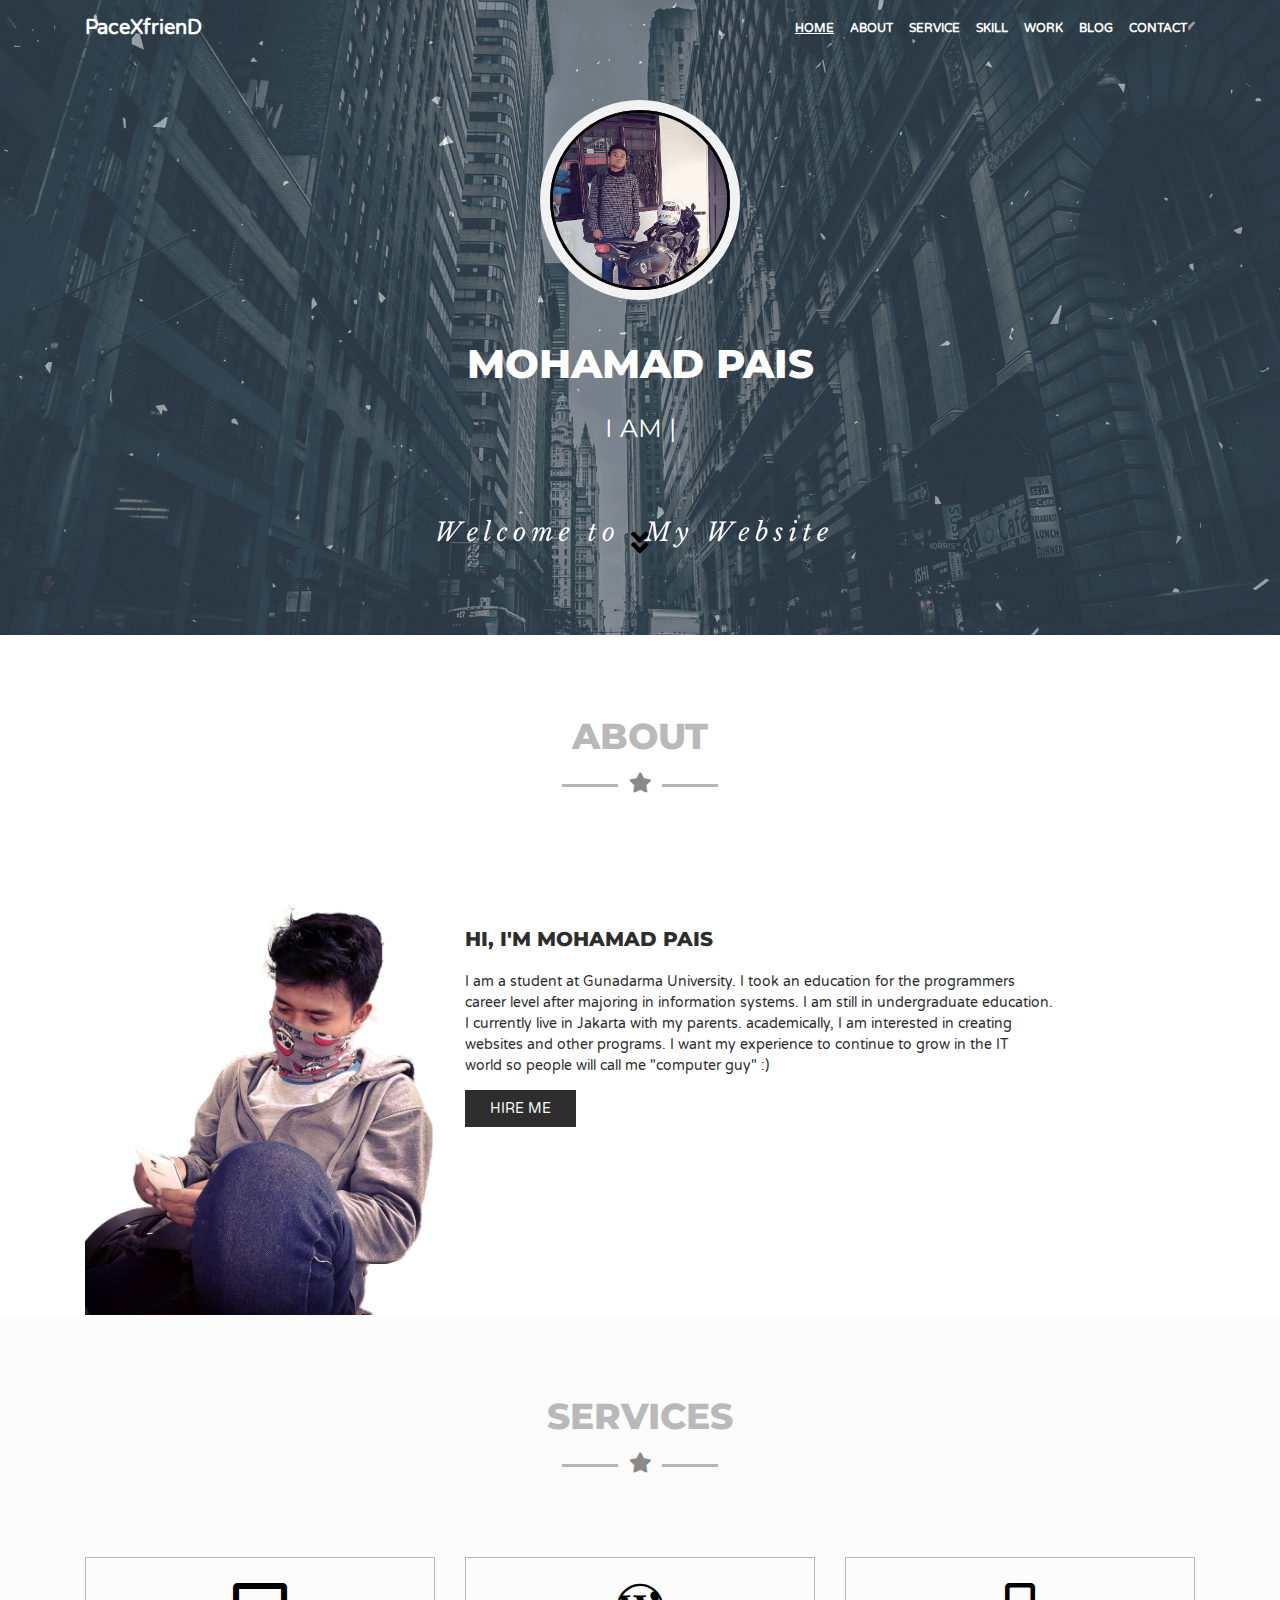
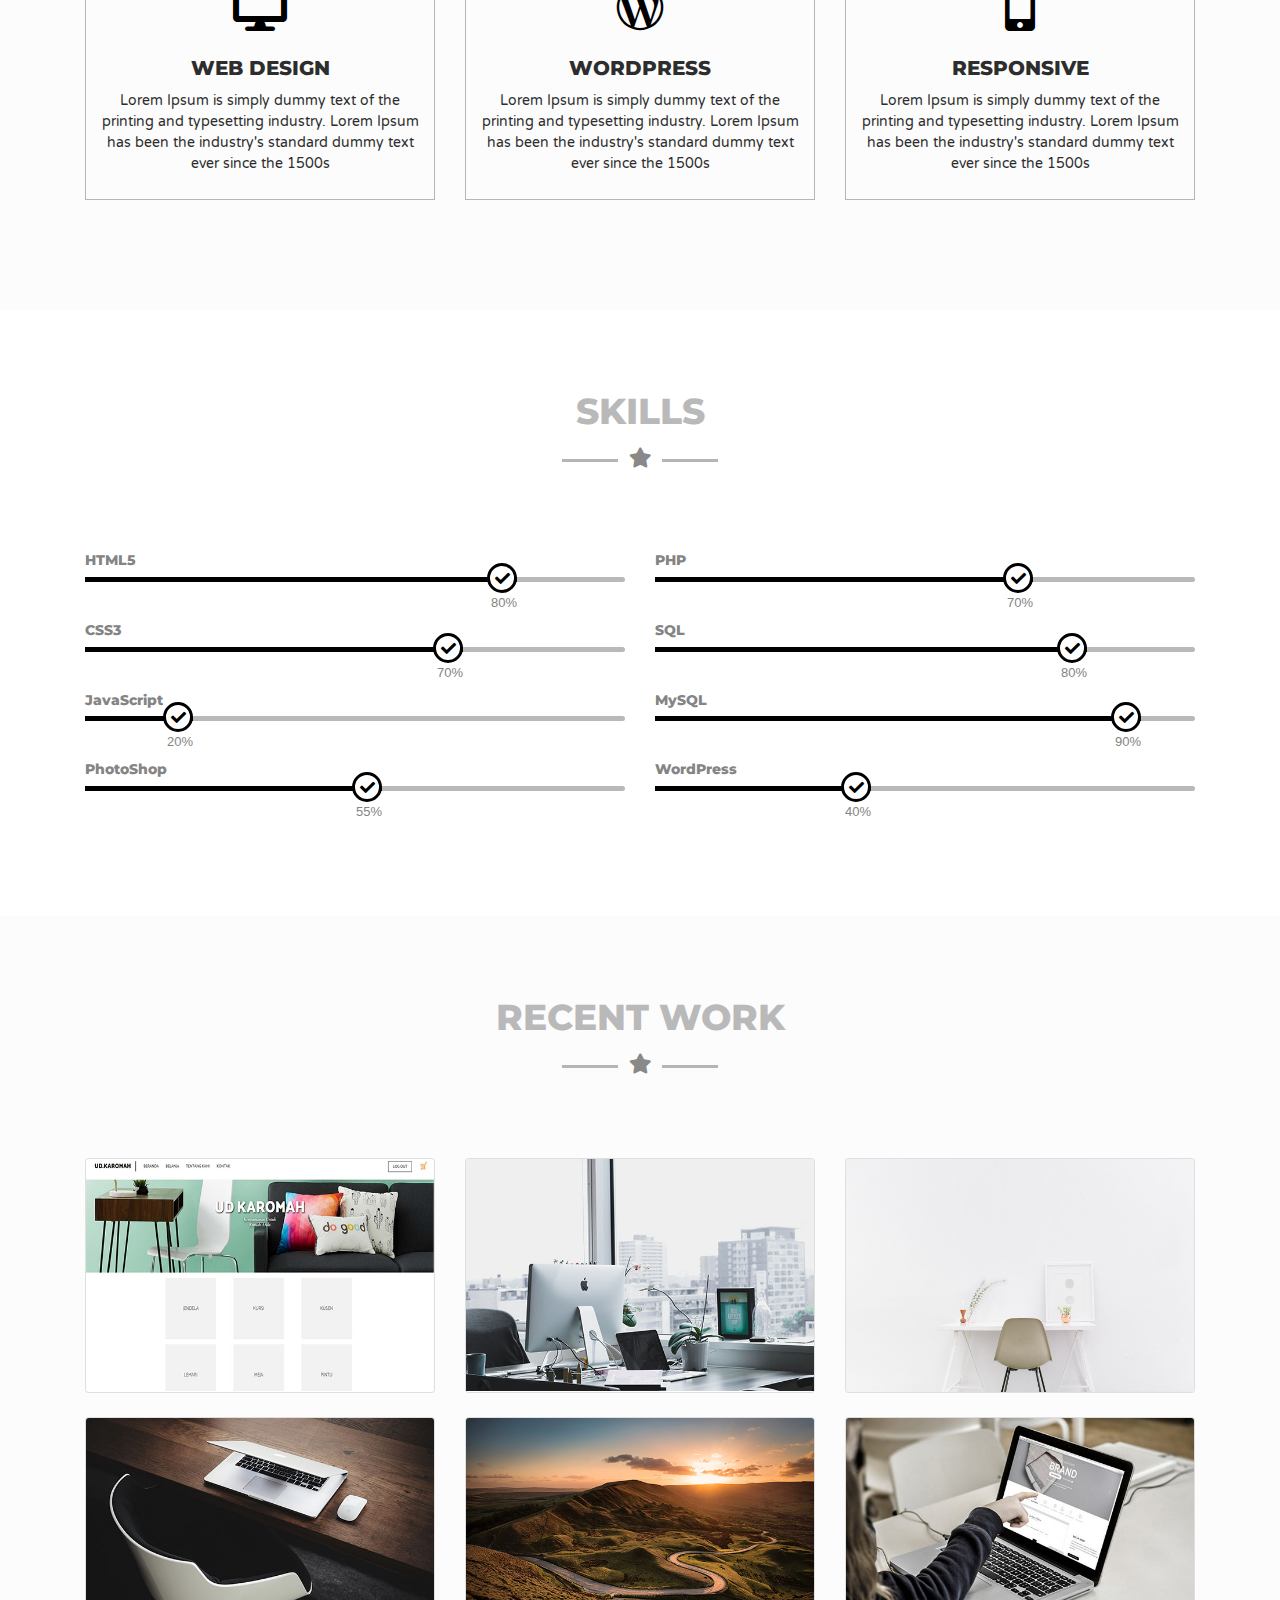
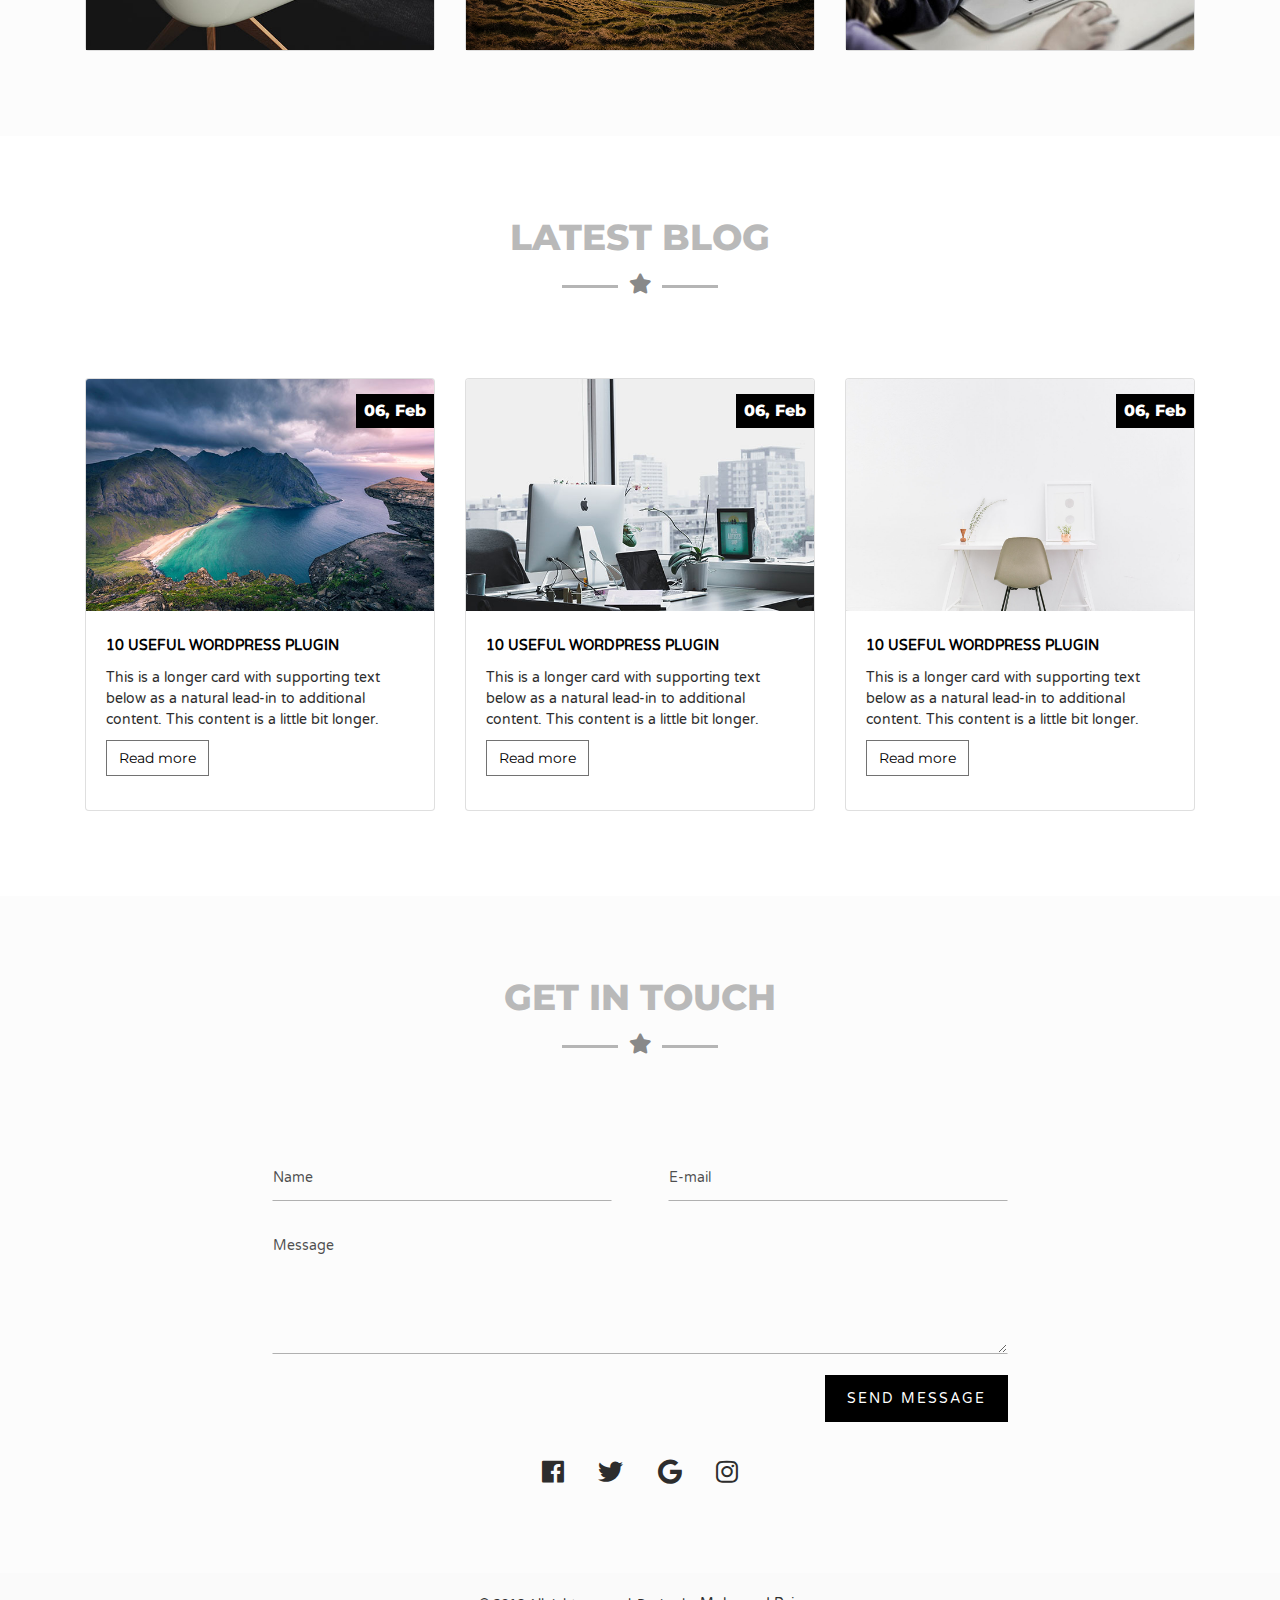
==== index.html @ 024e8fb1 "First Commit" ====
<!DOCTYPE html>
<html lang="en">
  <head>
    <meta charset="utf-8">
    <meta name="viewport" content="width=device-width, initial-scale=1, shrink-to-fit=no">
    <meta name="description" content="">
    <meta name="author" content="">
    <link rel="icon" href="favicon.ico">

    <title>MyWebsite</title>
	
	<!-- Google Fonts -->
	<link href="https://fonts.googleapis.com/css?family=Montserrat:400,800" rel="stylesheet">
	<link href="https://fonts.googleapis.com/css?family=Varela+Round" rel="stylesheet"> 
	
    <!-- Bootstrap core CSS -->
    <link href="css/bootstrap.min.css" rel="stylesheet">
	<!-- Font-awesome style -->
	<link href="css/fontawesome-all.min.css" rel="stylesheet">
	<!-- Responsive css -->
    <link href="css/responsive.css" rel="stylesheet">
	<!-- Own style -->
	<link href="css/style.css" rel="stylesheet">
	<!-- Navigation fixed -->
	<link href="css/headhesive.css" rel="stylesheet">
	
	<!-- Typed js -->
	<script src="js/typed.min.js"></script>
	<!-- Smooth scroll -->
	<script src="js/smooth-scroll.min.js"></script>
	
  </head>
  <body data-spy="scroll" data-target="#navbarToggler" data-offset="0" id="top">

	<nav class="navbar banner navbar-expand-lg navbar-light">
		<div class="container">
		
		  <a class="navbar-brand" href="#top" style="color: #fff;">PaceXfrienD <!-- <img src="logo.png" alt="Logo" class="img-responsive" /> --> </a>
		  
		  <button class="navbar-toggler" type="button" data-toggle="collapse" data-target="#navbarToggler" aria-controls="navbarToggler" aria-expanded="false" aria-label="Toggle navigation">
			<span class="fas fa-align-justify fa-1x"></span>
		  </button>

		  <div class="justify-content-end collapse navbar-collapse" id="navbarToggler">
			<ul class="navbar-nav">
			  <li class="nav-item">
				<a class="nav-link" href="#top" style="color: #fff;">Home <span class="sr-only">(current)</span></a>
			  </li>
			  <li class="nav-item">
				<a class="nav-link" href="#about" style="color: #fff;">About</a>
			  </li>
			  <li class="nav-item">
				<a class="nav-link" href="#service" style="color: #fff;">Service</a>
			  </li>
			  <li class="nav-item">
				<a class="nav-link" href="#skill" style="color: #fff;">Skill</a>
			  </li>
			  <li class="nav-item">
				<a class="nav-link" href="#portfolio" style="color: #fff;">Work</a>
			  </li>
			  <li class="nav-item">
				<a class="nav-link" href="#blog" style="color: #fff;">blog</a>
			  </li>
			  <li class="nav-item">
				<a class="nav-link" href="#contact" style="color: #fff;">Contact</a>
			  </li>
			  
			  <!-- 
			  <li class="nav-item dropdown">
				<a class="nav-link dropdown-toggle" href="#" id="navbarDropdown" role="button" data-toggle="dropdown" aria-haspopup="true" aria-expanded="false">
				  dropdown
				</a>
				<div class="dropdown-menu" aria-labelledby="navbarDropdown">
				  <a class="dropdown-item" href="#">Item one</a>
				  <a class="dropdown-item" href="#">Item two</a>
				  <a class="dropdown-item" href="#">Item three</a>
				</div>
			  </li> -->
			  
			</ul>
		  </div>
		</div>
	</nav>
  
	<!-- header -->
	<section class="header">
		<div class="overlay">
			<div class="profile-section">
				<div class="profile">
					<img src="images/gw.jpg" alt="Profile" class="rounded-circle" />
				</div>
				<h1>Mohamad Pais</h1>
				<div class="expert">
					<h2><span id="typed3"><!-- typed content in js file --></span></h2>
			    </div>
				<div class="home-arrow-down text-center">
					<a href="#about"><i class="fas fa-angle-double-down fa-2x"></i></a>
				</div>
			</div>
		</div>
	</section>
	<!-- End header -->
	
	<a id="showHere"></a>
	
	<!-- About -->
	<section id="about">
		<div class="container">
			<div class="section-header">
				<h2 class="text-center">About</h2>
				<span><i class="mid-ico fas fa-star"></i></span>
			</div>
			<div class="row">
				<div class="col-md-4">
					<img src="images/man1.png" class="img-responsive" alt="" />
				</div>
				<div class="col-md-8">
					<div class="about-content">
						<h5>Hi, I'm Mohamad Pais</h5>
						<p>I am a student at Gunadarma University. I took an education for the programmers<br>career level after majoring in information systems. I am still in undergraduate education.<br>I currently live in Jakarta with my parents.
						academically, I am interested in creating <br>websites and other programs. I want my experience to continue to grow in the IT <br>world so people will call me "computer guy" :)</p>
						<a class="about-btn" href="#contact">Hire me</a>
					</div>
				</div>
			</div>
		</div>
	</section>
	<!-- End About -->
	
	<!-- Service -->
	<section id="service" class="bg-clr">
		<div class="container">
			<div class="section-header">
				<h2 class="text-center">Services</h2>
				<span><i class="mid-ico fas fa-star"></i></span>
			</div>
			<div class="row">
			
				<div class="col-sm-6 col-md-4">
					<div class="service-box">
						<div class="text-center">
							<i class="fas fa-desktop fa-3x"></i>
							<h5>Web design</h5>
							<p>Lorem Ipsum is simply dummy text of the printing and typesetting industry. Lorem Ipsum has been the industry's standard dummy text ever since the 1500s</p>
						</div>
					</div>
				</div>
				
				<div class="col-sm-6 col-md-4">
					<div class="service-box">
						<div class="text-center">
							<i class="fab fa-wordpress-simple fa-3x"></i>
							<h5>Wordpress</h5>
							<p>Lorem Ipsum is simply dummy text of the printing and typesetting industry. Lorem Ipsum has been the industry's standard dummy text ever since the 1500s</p>
						</div>
					</div>
				</div>
				
				<div class="col-sm-6 col-md-4">
					<div class="service-box">
						<div class="text-center">
							<i class="fas fa-mobile-alt fa-3x"></i>
							<h5>Responsive</h5>
							<p>Lorem Ipsum is simply dummy text of the printing and typesetting industry. Lorem Ipsum has been the industry's standard dummy text ever since the 1500s</p>
						</div>
					</div>
				</div>
				<!-- 
				<div class="col-sm-6 col-md-4">
					<div class="service-box">
						<div class="text-center">
							<i class="fas fa-code fa-3x"></i>
							<h5>Clean code</h5>
							<p>Lorem Ipsum is simply dummy text of the printing and typesetting industry. Lorem Ipsum has been the industry's standard dummy text ever since the 1500s</p>
						</div>
					</div>
				</div>
				
				<div class="col-sm-6 col-md-4">
					<div class="service-box">
						<div class="text-center">
							<i class="far fa-file-code fa-3x"></i>
							<h5>Psd to Html5</h5>
							<p>Lorem Ipsum is simply dummy text of the printing and typesetting industry. Lorem Ipsum has been the industry's standard dummy text ever since the 1500s</p>
						</div>
					</div>
				</div>
				
				<div class="col-sm-6 col-md-4">
					<div class="service-box">
						<div class="text-center">
							<i class="fas fa-pencil-alt fa-3x"></i>
							<h5>Pixel perfect</h5>
							<p>Lorem Ipsum is simply dummy text of the printing and typesetting industry. Lorem Ipsum has been the industry's standard dummy text ever since the 1500s</p>
						</div>
					</div>
				</div>
				 -->
			</div>
		</div>
	</section>
	<!-- End Service -->
	
	<!-- Skill -->
	<section id="skill">
		<div class="container">
			<div class="section-header">
				<h2 class="text-center">Skills</h2>
				<span><i class="mid-ico fas fa-star"></i></span>
			</div>
			<div class="row">
			
				<div class="col-md-6">
					<h3 class="progressbar-title">HTML5</h3>
					<div class="progress">
						<div class="text-center progress-bar" style="width: 80%; background: #000000;">
							<span class="progress-icon fas fa-check" style="border-color:#000; color:#000000;"></span>
							<div class="progress-value">80%</div>
						</div>
					</div>
		 
					<h3 class="progressbar-title">CSS3</h3>
					<div class="progress">
						<div class="text-center progress-bar" style="width: 70%; background: #000000;">
							<span class="progress-icon fas fa-check" style="border-color:#000000; color:#000000;"></span>
							<div class="progress-value">70%</div>
						</div>
					</div>
					
					<h3 class="progressbar-title">JavaScript</h3>
					<div class="progress">
						<div class="text-center progress-bar" style="width: 20%; background: #000000;">
							<span class="progress-icon fas fa-check" style="border-color:#000000; color:#000000;"></span>
							<div class="progress-value">20%</div>
						</div>
					</div>
					
					<h3 class="progressbar-title">PhotoShop</h3>
					<div class="progress">
						<div class="text-center progress-bar" style="width: 55%; background: #000000;">
							<span class="progress-icon fas fa-check" style="border-color:#000000; color:#000000;"></span>
							<div class="progress-value">55%</div>
						</div>
					</div>
				</div>
				
				<div class="col-md-6">
					<h3 class="progressbar-title">PHP</h3>
					<div class="progress">
						<div class="text-center progress-bar" style="width: 70%; background: #000;">
							<span class="progress-icon fas fa-check" style="border-color:#000; color:#000;"></span>
							<div class="progress-value">70%</div>
						</div>
					</div>
		 
					<h3 class="progressbar-title">SQL</h3>
					<div class="progress">
						<div class="text-center progress-bar" style="width: 80%; background: #000;">
							<span class="progress-icon fas fa-check" style="border-color:#000; color:#000;"></span>
							<div class="progress-value">80%</div>
						</div>
					</div>
					
					<h3 class="progressbar-title">MySQL</h3>
					<div class="progress">
						<div class="text-center progress-bar" style="width: 90%; background: #000;">
							<span class="progress-icon fas fa-check" style="border-color:#000; color:#000;"></span>
							<div class="progress-value">90%</div>
						</div>
					</div>
					
					<h3 class="progressbar-title">WordPress</h3>
					<div class="progress">
						<div class="text-center progress-bar" style="width: 40%; background: #000;">
							<span class="progress-icon fas fa-check" style="border-color:#000; color:#000;"></span>
							<div class="progress-value">40%</div>
						</div>
					</div>
				</div>
				
			</div>
		</div>
	</section>
	<!-- End Skill -->
	
	<!-- Portfolio -->
	<section id="portfolio" class="bg-clr">
		<div class="container">
			<div class="section-header">
				<h2 class="text-center">Recent Work</h2>
				<span><i class="mid-ico fas fa-star"></i></span>
			</div>
			<div class="card-deck">
			  <div class="card">
				<img class="card-img-top" src="images/a.jpg" data-toggle="modal" data-target="#modal-one" alt="Card image cap">
				
				<!-- Modal -->
				<div class="modal fade" id="modal-one" tabindex="-1" role="dialog" aria-labelledby="exampleModalCenterTitle" aria-hidden="true">
				  <div class="modal-dialog modal-dialog-centered" role="document">
					<div class="modal-content">
					  <div class="modal-header">
						<h5 class="modal-title" id="exampleModalLongTitle">Project title</h5>
						<button type="button" class="close" data-dismiss="modal" aria-label="Close">
						  <span aria-hidden="true">&times;</span>
						</button>
					  </div>
					  <div class="modal-body">
						<img class="modal-image" src="images/a.jpg" alt=""/>
						
					  </div>
					  <div class="modal-footer">
						<button type="button" class="btn btn-secondary" data-dismiss="modal">Close</button>
						<a href="" class="btn btn-dark">Live preview</a>
					  </div>
					</div>
				  </div>
				</div>
			  </div>
			  
			  <div class="card">
			    <img class="card-img-top" src="images/image02.jpg" data-toggle="modal" data-target="#modal-two" alt="Card image cap">
			  
			    <!-- Modal -->
				<div class="modal fade" id="modal-two" tabindex="-1" role="dialog" aria-labelledby="exampleModalCenterTitle" aria-hidden="true">
				  <div class="modal-dialog modal-dialog-centered" role="document">
					<div class="modal-content">
					  <div class="modal-header">
						<h5 class="modal-title" id="exampleModalLongTitle">Project title</h5>
						<button type="button" class="close" data-dismiss="modal" aria-label="Close">
						  <span aria-hidden="true">&times;</span>
						</button>
					  </div>
					  <div class="modal-body">
						<img class="modal-image" src="images/image02.jpg" alt=""/>
						
					  </div>
					  <div class="modal-footer">
						<button type="button" class="btn btn-secondary" data-dismiss="modal">Close</button>
						<a href="" class="btn btn-dark">Live preview</a>
					  </div>
					</div>
				  </div>
				</div>
			  </div>
			  
			  <div class="card">
				<img class="card-img-top" src="images/image.jpg" data-toggle="modal" data-target="#modal-three" alt="Card image cap">
				
				<!-- Modal -->
				<div class="modal fade" id="modal-three" tabindex="-1" role="dialog" aria-labelledby="exampleModalCenterTitle" aria-hidden="true">
				  <div class="modal-dialog modal-dialog-centered" role="document">
					<div class="modal-content">
					  <div class="modal-header">
						<h5 class="modal-title" id="exampleModalLongTitle">Project title</h5>
						<button type="button" class="close" data-dismiss="modal" aria-label="Close">
						  <span aria-hidden="true">&times;</span>
						</button>
					  </div>
					  <div class="modal-body">
						<img class="modal-image" src="images/image.jpg" alt=""/>
						
					  </div>
					  <div class="modal-footer">
						<button type="button" class="btn btn-secondary" data-dismiss="modal">Close</button>
						<a href="" class="btn btn-dark">Live preview</a>
					  </div>
					</div>
				  </div>
				</div>
			  </div>
			  
			</div>
			
			<br>
			
			<div class="card-deck">
			  <div class="card">
				<img class="card-img-top" src="images/image03.jpg" data-toggle="modal" data-target="#modal-four" alt="Card image cap">
				
				<!-- Modal -->
				<div class="modal fade" id="modal-four" tabindex="-1" role="dialog" aria-labelledby="exampleModalCenterTitle" aria-hidden="true">
				  <div class="modal-dialog modal-dialog-centered" role="document">
					<div class="modal-content">
					  <div class="modal-header">
						<h5 class="modal-title" id="exampleModalLongTitle">Project title</h5>
						<button type="button" class="close" data-dismiss="modal" aria-label="Close">
						  <span aria-hidden="true">&times;</span>
						</button>
					  </div>
					  <div class="modal-body">
						<img class="modal-image" src="images/image03.jpg" alt=""/>
						
					  </div>
					  <div class="modal-footer">
						<button type="button" class="btn btn-secondary" data-dismiss="modal">Close</button>
						<a href="" class="btn btn-dark">Live preview</a>
					  </div>
					</div>
				  </div>
				</div>
			  </div>
			  
			  <div class="card">
			    <img class="card-img-top" src="images/image04.jpg" data-toggle="modal" data-target="#modal-five" alt="Card image cap">
			  
			    <!-- Modal -->
				<div class="modal fade" id="modal-five" tabindex="-1" role="dialog" aria-labelledby="exampleModalCenterTitle" aria-hidden="true">
				  <div class="modal-dialog modal-dialog-centered" role="document">
					<div class="modal-content">
					  <div class="modal-header">
						<h5 class="modal-title" id="exampleModalLongTitle">Project title</h5>
						<button type="button" class="close" data-dismiss="modal" aria-label="Close">
						  <span aria-hidden="true">&times;</span>
						</button>
					  </div>
					  <div class="modal-body">
						<img class="modal-image" src="images/image04.jpg" alt=""/>
						
					  </div>
					  <div class="modal-footer">
						<button type="button" class="btn btn-secondary" data-dismiss="modal">Close</button>
						<a href="" class="btn btn-dark">Live preview</a>
					  </div>
					</div>
				  </div>
				</div>
			  </div>
			  
			  <div class="card">
				<img class="card-img-top" src="images/image05.jpg" data-toggle="modal" data-target="#modal-six" alt="Card image cap">
				
				<!-- Modal -->
				<div class="modal fade" id="modal-six" tabindex="-1" role="dialog" aria-labelledby="exampleModalCenterTitle" aria-hidden="true">
				  <div class="modal-dialog modal-dialog-centered" role="document">
					<div class="modal-content">
					  <div class="modal-header">
						<h5 class="modal-title" id="exampleModalLongTitle">Project title</h5>
						<button type="button" class="close" data-dismiss="modal" aria-label="Close">
						  <span aria-hidden="true">&times;</span>
						</button>
					  </div>
					  <div class="modal-body">
						<img class="modal-image" src="images/image05.jpg" alt=""/>
						
					  </div>
					  <div class="modal-footer">
						<button type="button" class="btn btn-secondary" data-dismiss="modal">Close</button>
						<a href="" class="btn btn-dark">Live preview</a>
					  </div>
					</div>
				  </div>
				</div>
			  </div>
			  
			</div>
		</div>
	</section>
	<!-- End Portfolio -->
	
	<!-- Blog -->
	<section id="blog">
		<div class="container">
			<div class="section-header">
				<h2 class="text-center">Latest Blog</h2>
				<span><i class="mid-ico fas fa-star"></i></span>
			</div>
			
			<div class="card-deck">
			  <div class="card">
				<img class="card-img-top" src="images/image01.jpg" alt="Card image cap">
				<div class="date text-center">
					<p>06, Feb</p>
				</div>
				<div class="card-body">
				  <h5 class="card-title"><a href="#">10 useful Wordpress plugin</a></h5>
				  <p class="card-text">This is a longer card with supporting text below as a natural lead-in to additional content. This content is a little bit longer.</p>
				  <a href="#" class="btn-clr" >Read more</a>
				</div>
			  </div>
			  
			  <div class="card">
				<img class="card-img-top" src="images/image02.jpg" alt="Card image cap">
				<div class="date text-center">
					<p>06, Feb</p>
				</div>
				<div class="card-body">
				  <h5 class="card-title"><a href="#">10 useful Wordpress plugin</a></h5>
				  <p class="card-text">This is a longer card with supporting text below as a natural lead-in to additional content. This content is a little bit longer.</p>
				  <a href="#" class="btn-clr" >Read more</a>
				</div>
			  </div>
			  
			  <div class="card">
				<img class="card-img-top" src="images/image.jpg" alt="Card image cap">
				<div class="date text-center">
					<p>06, Feb</p>
				</div>
				<div class="card-body">
				  <h5 class="card-title"><a href="#">10 useful Wordpress plugin</a></h5>
				  <p class="card-text">This is a longer card with supporting text below as a natural lead-in to additional content. This content is a little bit longer.</p>
				  <a href="#" class="btn-clr" >Read more</a>
				</div>
			  </div>
			  
			</div>
		</div>
	</section>
	<!-- End Blog -->
	
	<!-- Contact -->
	<section id="contact" class="bg-clr">
		<div class="container">
			<div class="section-header">
				<h2 class="text-center">Get in touch</h2>
				<span><i class="mid-ico fas fa-star"></i></span>
			</div>
			<form action='' class='form'>
				<p class='field required half'>
					<label class='label required' for='name'>Name</label>
					<input class='text-input' id='name' name='name' required type='text'>
				</p>
				<p class='field required half'>
					<label class='label' for='email'>E-mail</label>
					<input class='text-input' id='email' name='email' required type='email'>
				</p>
				<p class='field'>
					<label class='label' for='message'>Message</label>
					<textarea class='textarea' cols='50' id='message' name='message' required rows='6'></textarea>
				</p>
				<p class='field'>
					<input class='button' type='submit' value='Send message'>
				</p>
			</form>
			<div class="social-button text-center">
				<a href="#"><i class="fab fa-facebook"></i></a>
				<a href="#"><i class="fab fa-twitter"></i></a>
				<a href="#"><i class="fab fa-google"></i></a>
				<a href="#"><i class="fab fa-instagram"></i></a>
			</div>
		</div>
	</section>
	<!-- End contact -->
	
	<!-- Footer -->
	<footer>
		<div class="container">
			<p>&copy; 2018 All right reserved. Design by <a href="http://kawsar.ga/">Mohamad Pais	</a></p>
		</div>
	</footer>
	<!-- End Footer -->
	
	
	<!-- Navigation -->
	<script src="js/headhesive.js"></script>
	<!-- PortOne js -->
	<script src="js/main.js"></script>
    <!-- Bootstrap core JavaScript -->
	<script src="js/jquery-3.2.1.slim.min.js"></script>
    <script>window.jQuery || document.write('<script src="../../../../assets/js/vendor/jquery.min.js"><\/script>')</script>
    <script src="js/vendor/popper.min.js"></script>
    <script src="js/bootstrap.min.js"></script>
    <!-- Just to make our placeholder images work. Don't actually copy the next line! -->
    <script src="js/vendor/holder.min.js"></script>
	<!-- Contact form -->
	<script src='js/xgrmnr.js'></script>
	<script src='js/index.js'></script>
    
  </body>
</html>
---- css/responsive.css ----
@media only screen and (max-width:1024px) {
	.section-header h2 {
		font-size: 30px !important;
		color: #b9b9b9;
	}
	
	.section-header span {
		display: block;
		margin-top: 10px !important;
		text-align: center;
		position: relative;
	}

	.section-header span::before {
		position: absolute;
		content: "";
		width: 5% !important;
		height: 3px !important;
		background: #b5b5b5;
		left: 47%;
		margin-left: -6% !important;
		bottom: 10px;
	}

	.section-header span::after {
		position: absolute;
		content: "";
		width: 5% !important;
		height: 3px !important;
		background: #b5b5b5;
		right: 47%;
		margin-right: -6% !important;
		bottom: 10px;
	}
	
	.section-header .mid-ico {
		color: #898989;
		font-size: 18px !important;
	}

}

@media only screen and (max-width:768px) {
	.nav-link {
		font-size: 12px !important;
		text-transform: uppercase;
	}
	.section-header h2 {
		font-size: 25px !important;
		color: #b9b9b9;
	}
	
	.section-header span {
		display: block;
		margin-top: 10px !important;
		text-align: center;
		position: relative;
	}

	.section-header span::before {
		position: absolute;
		content: "";
		width: 8% !important;
		height: 3px !important;
		background: #b5b5b5;
		left: 47%;
		margin-left: -10% !important;
		bottom: 10px;
	}

	.section-header span::after {
		position: absolute;
		content: "";
		width: 8% !important;
		height: 3px !important;
		background: #b5b5b5;
		right: 47%;
		margin-right: -10% !important;
		bottom: 10px;
	}
	
	.section-header .mid-ico {
		color: #898989;
		font-size: 18px !important;
	}
	
	p, a {
		font-size: 15px !important;
	}
	
	.header h1 {
		text-align: center;
		color: #000;
		font-size: 25px !important;
		margin-top: 40px;
		margin-bottom: 25px;
		text-transform: uppercase;
	}
	
	.expert h2 {
		font-size: 20px !important;
	}
	
	#service h5 {
		font-size: 14px !important;
	}
	
}

@media only screen and (max-width:600px) {
	.nav-link {
		font-size: 12px !important;
		text-transform: uppercase;
	}
	.section-header h2 {
		font-size: 22px !important;
		color: #b9b9b9;
	}
	
	.section-header span {
		display: block;
		margin-top: 10px !important;
		text-align: center;
		position: relative;
	}

	.section-header span::before {
		position: absolute;
		content: "";
		width: 8% !important;
		height: 3px !important;
		background: #b5b5b5;
		left: 47%;
		margin-left: -10% !important;
		bottom: 10px;
	}

	.section-header span::after {
		position: absolute;
		content: "";
		width: 8% !important;
		height: 3px !important;
		background: #b5b5b5;
		right: 47%;
		margin-right: -10% !important;
		bottom: 10px;
	}
	
	.section-header .mid-ico {
		color: #898989;
		font-size: 18px !important;
	}
	
	p, a {
		font-size: 14px !important;
	}
	
	.header h1 {
		text-align: center;
		color: #000;
		font-size: 25px !important;
		margin-top: 40px;
		margin-bottom: 25px;
		text-transform: uppercase;
	}
	
	.expert h2 {
		font-size: 20px !important;
	}
	
	#service h5 {
		font-size: 14px !important;
	}
	
}

@media only screen and (max-width:480px) {
	.nav-link {
		font-size: 12px !important;
		text-transform: uppercase;
	}
	
	.section-header h2 {
		font-size: 22px !important;
		color: #b9b9b9;
	}
	
	.section-header span {
		display: block;
		margin-top: 10px !important;
		text-align: center;
		position: relative;
	}

	.section-header span::before {
		position: absolute;
		content: "";
		width: 10% !important;
		height: 2px !important;
		background: #b5b5b5;
		left: 47%;
		margin-left: -15% !important;
		bottom: 10px;
	}

	.section-header span::after {
		position: absolute;
		content: "";
		width: 10% !important;
		height: 2px !important;
		background: #b5b5b5;
		right: 47%;
		margin-right: -15% !important;
		bottom: 10px;
	}
	
	.section-header .mid-ico {
		color: #898989;
		font-size: 15px !important;
	}
	
	p, a {
		font-size: 13px !important;
	}
	
	.header h1 {
		text-align: center;
		color: #000;
		font-size: 25px !important;
		margin-top: 40px;
		margin-bottom: 25px;
		text-transform: uppercase;
	}
	
	.expert h2 {
		font-size: 18px !important;
	}
	
	#service h5 {
		font-size: 16px !important;
	}
	
}

@media only screen and (max-width:360px) {
	.nav-link {
		font-size: 12px !important;
		text-transform: uppercase;
	}
	
	.section-header h2 {
		font-size: 22px !important;
		color: #b9b9b9;
	}
	
	.section-header span {
		display: block;
		margin-top: 10px !important;
		text-align: center;
		position: relative;
	}

	.section-header span::before {
		position: absolute;
		content: "";
		width: 10% !important;
		height: 2px !important;
		background: #b5b5b5;
		left: 47%;
		margin-left: -15% !important;
		bottom: 10px;
	}

	.section-header span::after {
		position: absolute;
		content: "";
		width: 10% !important;
		height: 2px !important;
		background: #b5b5b5;
		right: 47%;
		margin-right: -15% !important;
		bottom: 10px;
	}
	
	.section-header .mid-ico {
		color: #898989;
		font-size: 15px !important;
	}
	
	p, a {
		font-size: 13px !important;
	}
	
	.header h1 {
		text-align: center;
		color: #000;
		font-size: 25px !important;
		margin-top: 40px;
		margin-bottom: 25px;
		text-transform: uppercase;
	}
	
	.expert h2 {
		font-size: 18px !important;
	}
	
	#service h5 {
		font-size: 14px !important;
	}
	
}

@media only screen and (max-width:320px) {
	.nav-link {
		font-size: 12px !important;
		text-transform: uppercase;
	}
	
	.section-header h2 {
		font-size: 22px !important;
		color: #b9b9b9;
	}
	
	.section-header span {
		display: block;
		margin-top: 10px !important;
		text-align: center;
		position: relative;
	}

	.section-header span::before {
		position: absolute;
		content: "";
		width: 10% !important;
		height: 2px !important;
		background: #b5b5b5;
		left: 47%;
		margin-left: -15% !important;
		bottom: 10px;
	}

	.section-header span::after {
		position: absolute;
		content: "";
		width: 10% !important;
		height: 2px !important;
		background: #b5b5b5;
		right: 47%;
		margin-right: -15% !important;
		bottom: 10px;
	}
	
	.section-header .mid-ico {
		color: #898989;
		font-size: 15px !important;
	}
	
	p, a {
		font-size: 13px !important;
	}
	
	.header h1 {
		text-align: center;
		color: #000;
		font-size: 25px !important;
		margin-top: 40px;
		margin-bottom: 25px;
		text-transform: uppercase;
	}
	
	.expert h2 {
		font-size: 18px !important;
	}
	
	#service h5 {
		font-size: 14px !important;
	}
}
---- css/style.css ----
/**************************
******* BASIC STYLE *******
**************************/
*{
	margin: 0;
	padding: 0;
}

h1, h2, h3, h4, h5, h6 {
	font-family: 'Montserrat', sans-serif;
	font-weight: 800;
	color: #2d2d2d;
	text-transform: uppercase;
}

p, a {
	color: #2d2d2d;
	font-size: 14px;
	font-family: 'Varela Round', sans-serif;
}

section {
	padding-bottom: 85px;
}

.section-header {
	padding: 80px 0;
}

.section-header h2 {
	font-size: 36px;
	color: #b9b9b9;
}

.section-header span {
    display: block;
    margin-top: 15px;
	text-align: center;
    position: relative;
}

.section-header span::before {
	position: absolute;
	content: "";
	width: 5%;
	height: 3px;
	background: #b5b5b5;
	left: 47%;
	margin-left: -4%;
	bottom: 10px;
}

.section-header span::after {
	position: absolute;
	content: "";
	width: 5%;
	height: 3px;
	background: #b5b5b5;
	right: 47%;
	margin-right: -4%;
	bottom: 10px;
}

.section-header .mid-ico {
	color: #898989;
	font-size: 20px;
}

.bg-clr {
	height: 100%;
	background: #FCFCFC;
}
/**********
   Navbar
***********/
.navbar {
	position: absolute;
	top: 0;
	background: transparent;
	width: 100%;
	z-index: 1000;
	font-family: 'Montserrat', sans-serif;
	font-weight: 800;
}

.navbar-nav{

}
.nav-link {
	font-size: 12px;
	text-transform: uppercase;
    color: #fff;
}

.navbar .active {
	text-decoration: underline;
}

.navbar-toggler {
	padding: 0;
	border: none;
	cursor: pointer;
}

.navbar-toggler span {
	font-size: 24px;
	color: #fff;
}

.dropdown-menu {
	position: absolute;
	top: 100%;
	left: 0;
	z-index: 1000;
	display: none;
	float: left;
	min-width: 10rem;
	padding: .5rem 0;
	margin: .125rem 0 0;
	font-size: 14px;
	font-family: 'Montserrat', sans-serif;
	font-weight: 800;
	color: #212529;
	text-align: left;
	list-style: none;
	background-color: #fff;
	background-clip: padding-box;
	border: 1px solid rgba(0,0,0,.15);
	border-radius: 0;
}

.dropdown-item:active {
	background: #000;
}

/**********
   header
***********/
.header {
	position: relative;
	height: 635px;
	width: 100%;
	background-image: url('../images/aa.jpg');
	background-color: #f2f2f2;
	background-repeat: no-repeat;
	background-size: cover;
	background-position: center;
}

.header .profile-section {
	height: auto;
	width: 100%;
	padding: 100px 0;
}

.header .profile {
	height: 200px;
	width: 200px;
	border: 10px solid #f2f2f2;
	border-radius: 50%;
	margin: auto;
	margin-bottom: 20px;
}

.header .profile img {
	height: 100%;
	width: 100%;
	border: 3px solid #000;
	
}

.header h1 {
	text-align: center;
	color: #fff;
	margin-top: 40px;
	margin-bottom: 25px;
	text-transform: uppercase;
}

.header h2 {
	font-size: 25px;
	text-align: center;
	color: #fff;
	font-family: 'Montserrat', sans-serif;
	font-weight: 400;
}

.home-arrow-down {
    text-align: center;
    position: absolute;
    bottom: 60px;
    left: 50%;
    -webkit-transform: translate(-50%, -50%);
    transform: translate(-50%, -50%);
}

.home-arrow-down .fas {
    color: #000;
    display: inline-block;
    -webkit-transform-style: preserve-3d;
    transform-style: preserve-3d;
    -webkit-animation-name: home-arrow-down;
    animation-name: home-arrow-down;
    animation-duration: 2s;
    -webkit-animation-duration: 2s;
    -webkit-animation-iteration-count: infinite;
    animation-iteration-count: infinite;
    -webkit-animation-timing-function: linear;
    animation-timing-function: linear;
}

@-webkit-keyframes home-arrow-down {
    from {
        -webkit-transform: translate3d( 0, 0px, 0);
        transform: translate3d( 0, 0px, 0);
        filter: alpha(opacity=0);
        opacity: 0;
        -ms-filter: "progid:DXImageTransform.Microsoft.Alpha(Opacity=0)";
    }
    10% {
        -webkit-transform: translate3d( 0, 5px, 0);
        transform: translate3d( 0, 5px, 0);
        filter: alpha(opacity=100);
        opacity: 1;
        -ms-filter: "progid:DXImageTransform.Microsoft.Alpha(Opacity=100)";
    }
    to {
        -webkit-transform: translate3d( 0, 30px, 0);
        transform: translate3d( 0, 30px, 0);
        filter: alpha(opacity=0);
        opacity: 0;
        -ms-filter: "progid:DXImageTransform.Microsoft.Alpha(Opacity=0)";
    }
}

@keyframes home-arrow-down {
    from {
        -webkit-transform: translate3d( 0, 0px, 0);
        transform: translate3d( 0, 0px, 0);
        filter: alpha(opacity=0);
        opacity: 0;
        -ms-filter: "progid:DXImageTransform.Microsoft.Alpha(Opacity=0)";
    }
    10% {
        -webkit-transform: translate3d( 0, 5px, 0);
        transform: translate3d( 0, 5px, 0);
        filter: alpha(opacity=100);
        opacity: 1;
        -ms-filter: "progid:DXImageTransform.Microsoft.Alpha(Opacity=100)";
    }
    to {
        -webkit-transform: translate3d( 0, 30px, 0);
        transform: translate3d( 0, 30px, 0);
        filter: alpha(opacity=0);
        opacity: 0;
        -ms-filter: "progid:DXImageTransform.Microsoft.Alpha(Opacity=0)";
    }
}

/*************
	About
**************/
#about {
	padding: 0;
}

#about img {
	height: auto;
	width: 350px;
}

.about-content {
	padding: 50px 0;
}

.about-content p {
	margin: 20px 0;
}

.about-btn {
	background: #2d2d2d;
	padding: 10px 25px;
	color: #fff;
	font-size: 14px;
	text-transform: uppercase;
	margin-right: 10px;
}

.about-btn:hover {
	color: #FFF;
	text-decoration: none;
}
/*************
	Service
**************/

#service .service-box {
	min-height: 200px;
	color: #000;
	border: 1px solid #b5b5b5;
	margin: 0px auto;
	margin-bottom: 25px !important;
	transition: .4s;
}

#service .service-box i {
	margin: 25px 0;
}

#service .service-box p {
	margin: 10px 10px 25px 10px;
}

/*************
**** Skill ***
*************/
.progress-bar {
	height: 5px;
}

.progressbar-title{
    font-size: 14px;
    color: #848484;
    text-transform: capitalize;
}
.progress {
	height: 5px;
	overflow: visible;
	background: #b9b9b9;
	margin-bottom: 40px;
}
.progress .progress-bar{
    position: relative;
    animation: animate-positive 2s;
}
.progress .progress-icon{
    width: 30px;
    height: 30px;
    line-height: 25px;
    border-radius: 50%;
    font-size: 15px;
    position: absolute;
    top: -14px;
    right: 0;
    background: #fff;
    border-width: 3px;
    border-style: solid;
}
.progress-value{
    font-size: 13px;
    color: #848484;
    position: absolute;
    top: 16px;
    right: 0;
}
@-webkit-keyframes animate-positive {
    0% { width: 0%; }
}
@keyframes animate-positive {
    0% { width: 0%; }
}

/*************
   Portfolio
**************/
.card-deck .card-img-top {
	cursor: pointer;
}

.modal-image {
	height: auto;
	width: 100%;
}

.modal-content {
	border-radius: 0;
}

/*************
   Blog
**************/
#blog a{
	color: #000;
	text-decoration: none;
}

#blog .card {
	padding-bottom: 20px;
}

#blog .card-img-top {
	position: relative;
	top: 0;
}

#blog .date {
	position: absolute;
	top: 15px;
	right: 0;
	content: "";
	text-align: center;
	height: auto;
	width: auto;
	background: #000;
}

#blog .date p {
	margin: 0;
	padding: 5px 8px;
	color: #FFF;
	font-size: 16px;
	font-family: 'Montserrat', sans-serif;
	font-weight: 800;
	vertical-align: middle;
}

#blog .btn-clr {
	background: #FFF;
	color: #000;
	padding: 8px 12px;
	font-size: 14px;
	font-family: 'Montserrat', sans-serif;
	font-weight: 400;
	border: 1px solid #727272;
	
}

#blog .btn-clr:hover {
	background: #000 !important;
	color: #FFF;
	transition: 0.3s;
}

/*************
****contact***
*************/
.form .text-input, .form .textarea, .form .label, .form .button {
  padding: 1em 1.5em;
  -webkit-appearance: none;
     -moz-appearance: none;
          appearance: none;
  outline: none;
  line-height: normal;
  border: 1px solid transparent;
  border-radius: 0;
}

.form .text-input, .form .textarea {
  font: inherit;
  line-height: normal;
  width: 100%;
  box-sizing: border-box;
  display: block;
  padding-left: 0;
  border-bottom-color: rgba(0, 0, 0, 0.3);
  background: transparent;
  outline: none;
  color: black;
}
.form .text-input:placeholder, .form .textarea:placeholder {
  color: rgba(0, 0, 0, 0.7);
}
.form .text-input:-webkit-autofill, .form .textarea:-webkit-autofill {
  box-shadow: 0 0 0px 1000px white inset;
  border-top-color: white;
  border-left-color: white;
  border-right-color: white;
}
.form .error.text-input, .form .error.textarea, .error .form .text-input, .form .error .text-input, .error .form .textarea, .form .error .textarea {
  border-color: transparent transparent red transparent;
}
.form:not(.has-floated-label) .text-input:active, .form:not(.has-floated-label) .textarea:active, .form:not(.has-floated-label) .text-input:focus, .form:not(.has-floated-label) .textarea:focus {
  border-color: transparent transparent black transparent;
}

.form .label {
  position: absolute;
  z-index: 10;
  pointer-events: none;
  padding-left: 0;
}

.form .label {
  top: 0;
  left: 0;
  color: rgba(0, 0, 0, 0.7);
  -webkit-transition: color 0.3s;
  transition: color 0.3s;
}
.active .form .label, .form .active .label {
  font-size: 0.75em;
  line-height: 1;
  font-weight: 600;
  text-transform: uppercase;
  padding: 0;
  color: rgba(0, 0, 0, 0.7);
  background: white;
}
.focus .form .label, .form .focus .label {
  color: black;
}

.form.has-floated-label .field:after {
  content: "";
  position: absolute;
  bottom: 0;
  left: 0;
  width: 0%;
  border-bottom: 1px solid black;
  -webkit-transition: width 0.3s cubic-bezier(0.455, 0.03, 0.515, 0.955);
  transition: width 0.3s cubic-bezier(0.455, 0.03, 0.515, 0.955);
}

.form.has-floated-label .field.focus:after {
  width: 100%;
}

.form .button {
  font: inherit;
  line-height: normal;
  cursor: pointer;
  background-color: black;
  color: white;
  text-transform: uppercase;
  text-align: center;
  letter-spacing: 0.14286em;
}
.form .button:hover, .form .button:focus, .form .button:active {
  color: white;
  background: black;
}
.form .button:active {
  position: relative;
  top: 1px;
  left: 1px;
}

.form {
  max-width: 50em;
  margin: 0 auto;
  padding: 1em 2em;
  box-sizing: border-box;
  overflow: hidden;
}
.form .field {
  position: relative;
  width: 100%;
  margin-bottom: 1.5em;
  float: left;
}
@media screen and (min-width: 40em) {
  .form .field.half {
    width: calc(50% - 2em);
    margin-right: 2em;
  }
  .form .field.half + .half {
    margin-left: 2em;
    margin-right: 0;
  }
}
.form .field:last-child {
  float: right;
  width: auto;
}
.form .textarea {
  max-width: 100%;
}

svg path {
  fill: black;
}

.social-button a{
	margin: 10px 15px;
}

.social-button a i {
	font-size: 25px;
}
/*************
****Footer***
*************/

footer {
	background: #fafafa;
	padding: 20px 0 0px 0;
}

footer p {
	text-align: center;
	color: #2d2d2d;
	font-size: 13px;
}

/*======================================================= responsive=========================================================*/
---- css/headhesive.css ----
/*----------------------------------------------------------------------------*\
  Headhesive Specific Styles
/*----------------------------------------------------------------------------*/

/**
 * Headhesive element clone
 * > `clone` class for the cloned element:
 *
 * @example
 * var options = {
 *   classes {
 *     clone: 'banner--clone';
 *   }
 * }
 */
.banner--clone {

  /* Required styles */
  position: fixed;
  z-index: 1;
  top: 0;
  left: 0;

  /* Additional styles */
  height: auto;
  background: #FFF;
  border-bottom: 1px solid rgba(176, 172, 172, 0.5);

  /* Translate -100% to move off screen */
  -webkit-transform: translateY(-100%);
      -ms-transform: translateY(-100%);
          transform: translateY(-100%);

  /* Animations */
  -webkit-transition: all 300ms ease-in-out;
     -moz-transition: all 300ms ease-in-out;
          transition: all 300ms ease-in-out;

}

.banner--clone .container {
	padding: 10px 0;
}

/**
 * Headhesive stick
 * > `stick` class for the cloned element:
 *
 * @example
 * var options = {
 *   classes {
 *     stick: 'banner--stick';
 *   }
 * }
 */
.banner--stick {

  /* Translate back to 0%; */
  -webkit-transform: translateY(0%);
      -ms-transform: translateY(0%);
          transform: translateY(0%);
}


/**
 * Headhesive unstick
 * > `unstick` class for the cloned element:
 *
 * @example
 * var options = {
 *   classes {
 *     unstick: 'banner--unstick';
 *   }
 * }
 */
.banner--unstick {
  /* Not required to use, but could be useful to have */
}
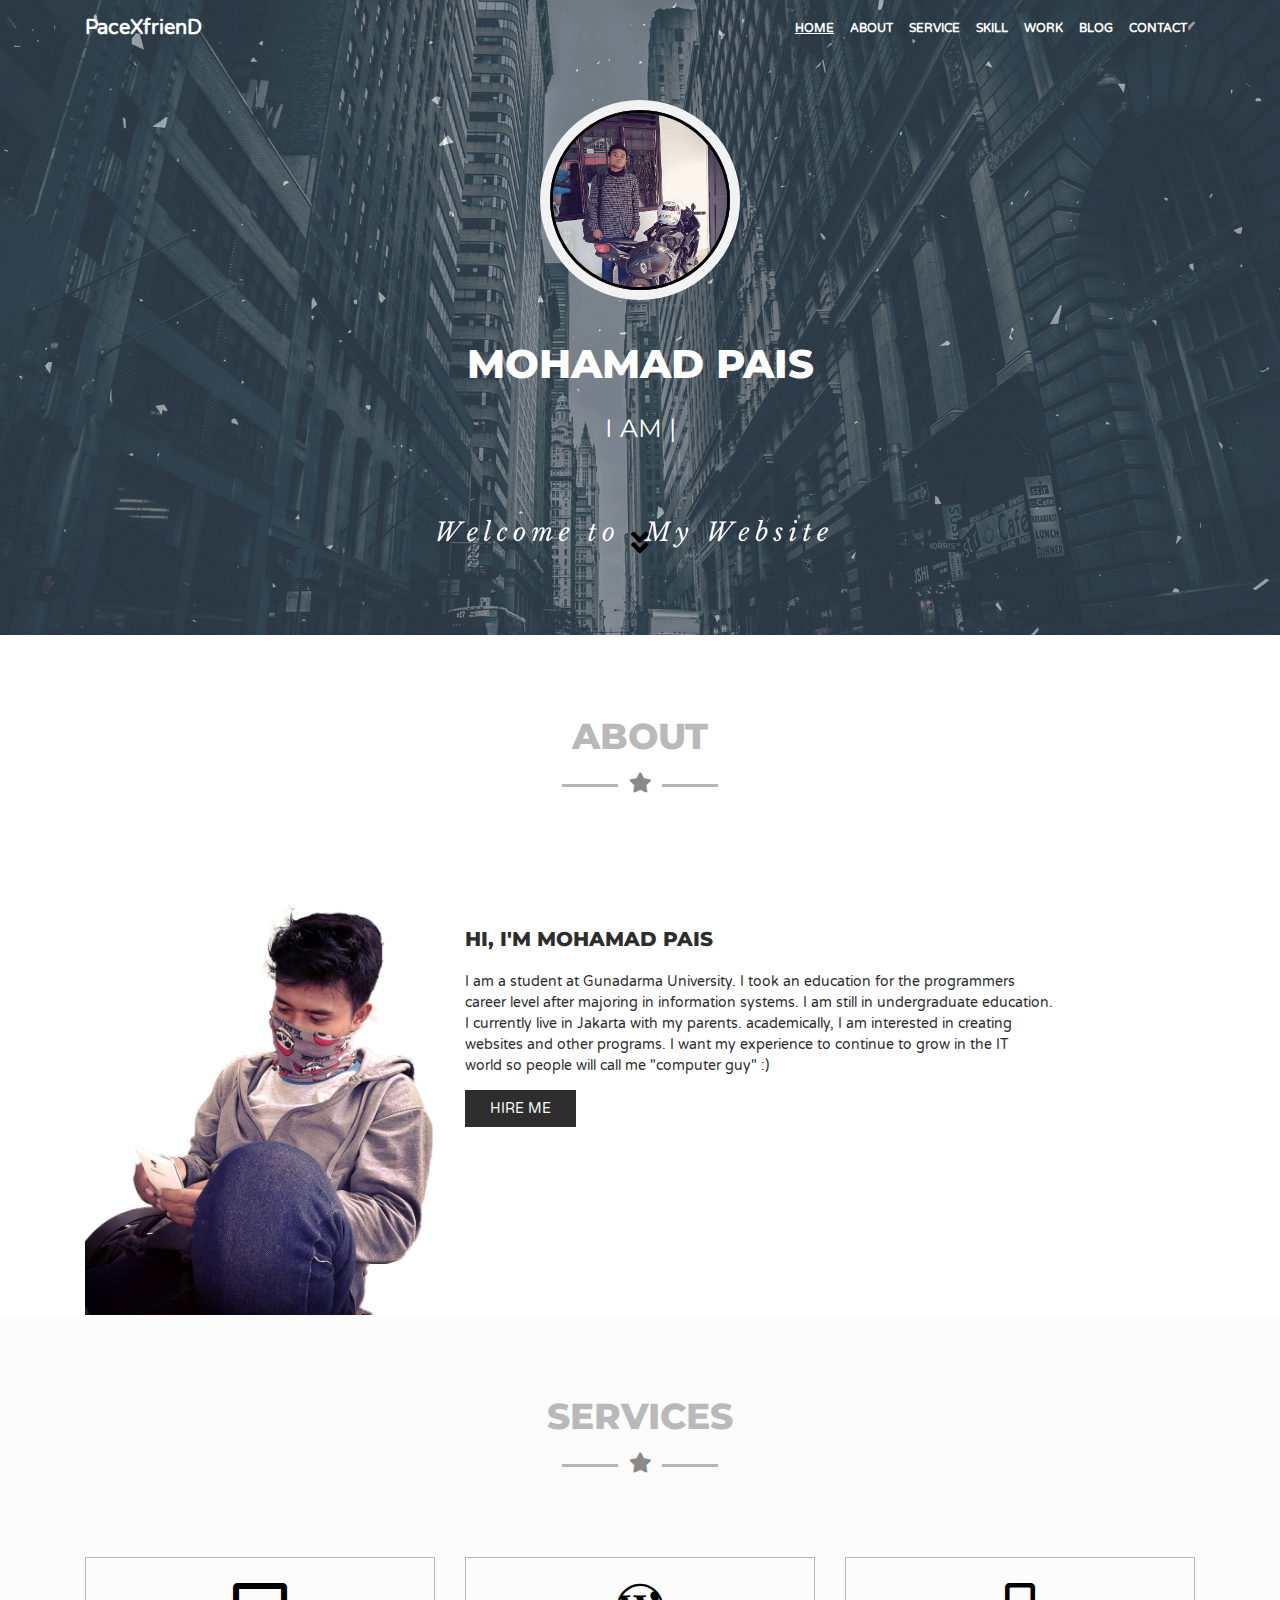
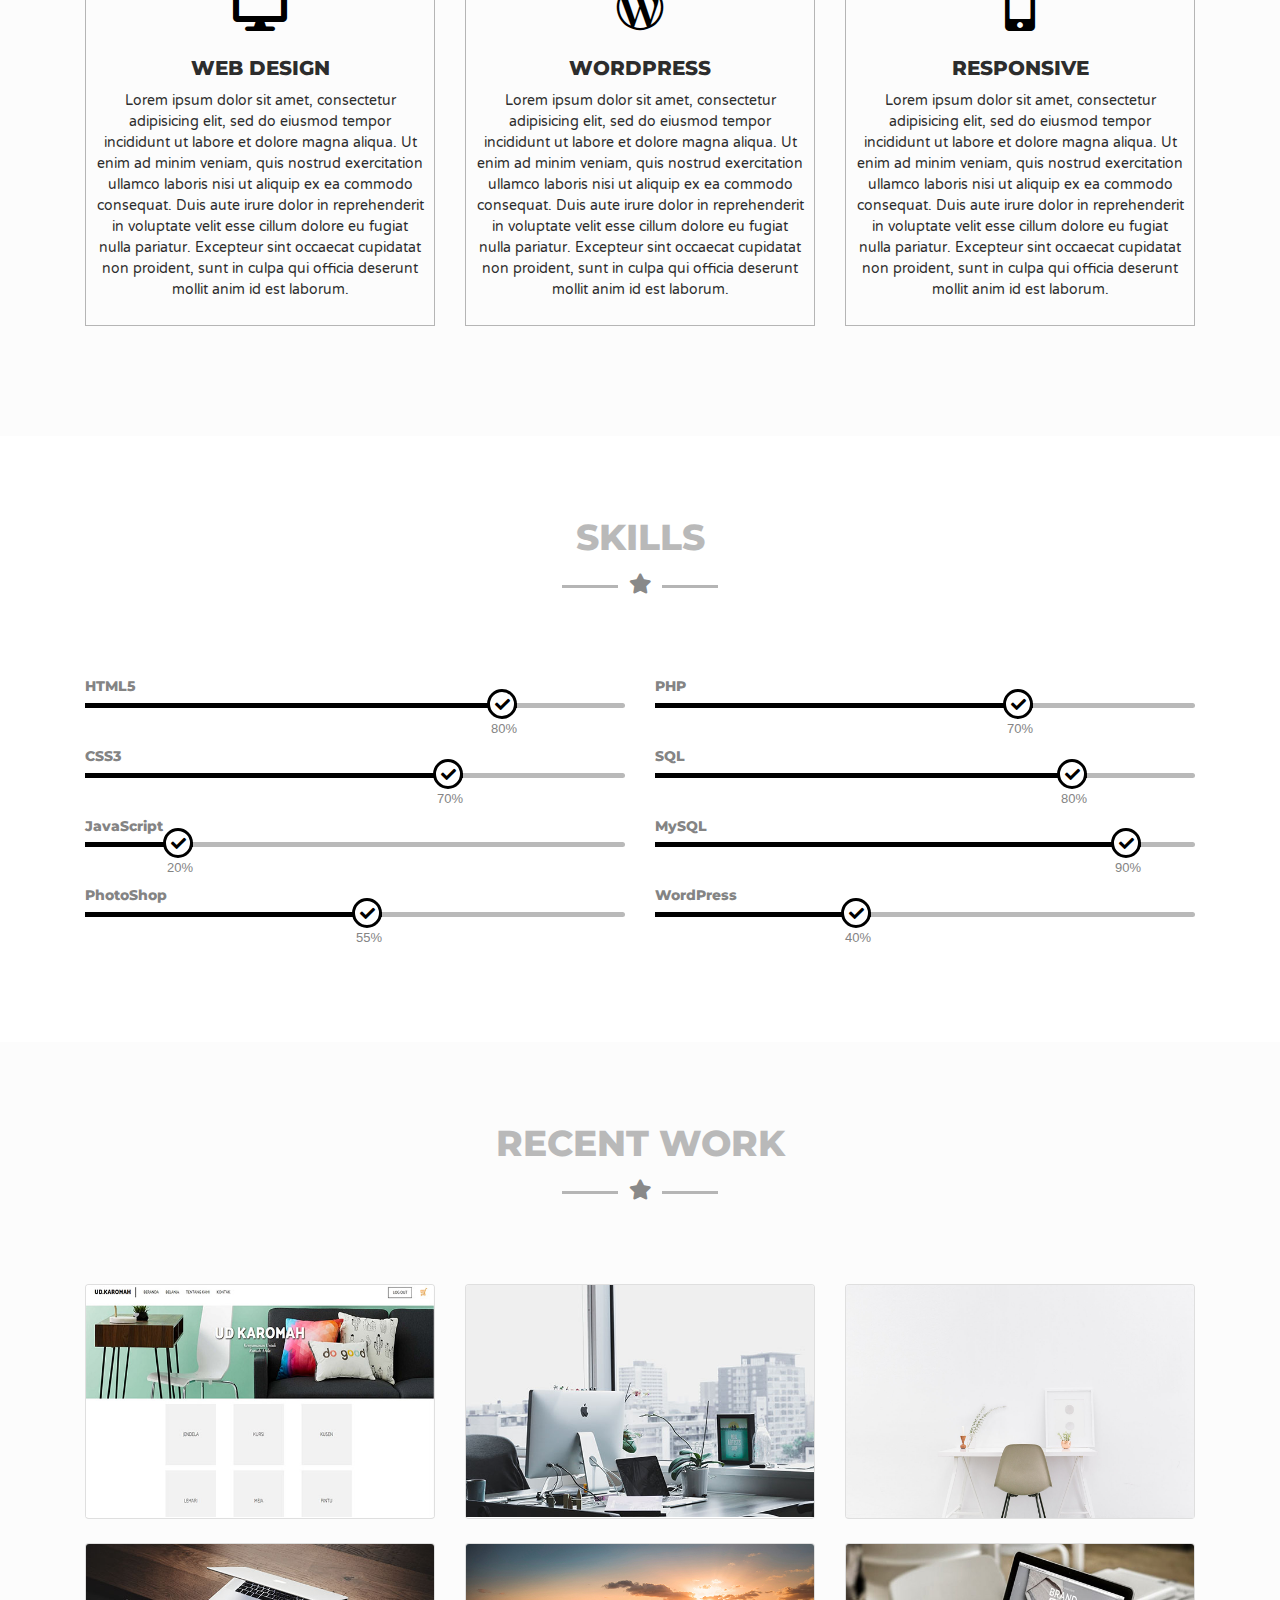
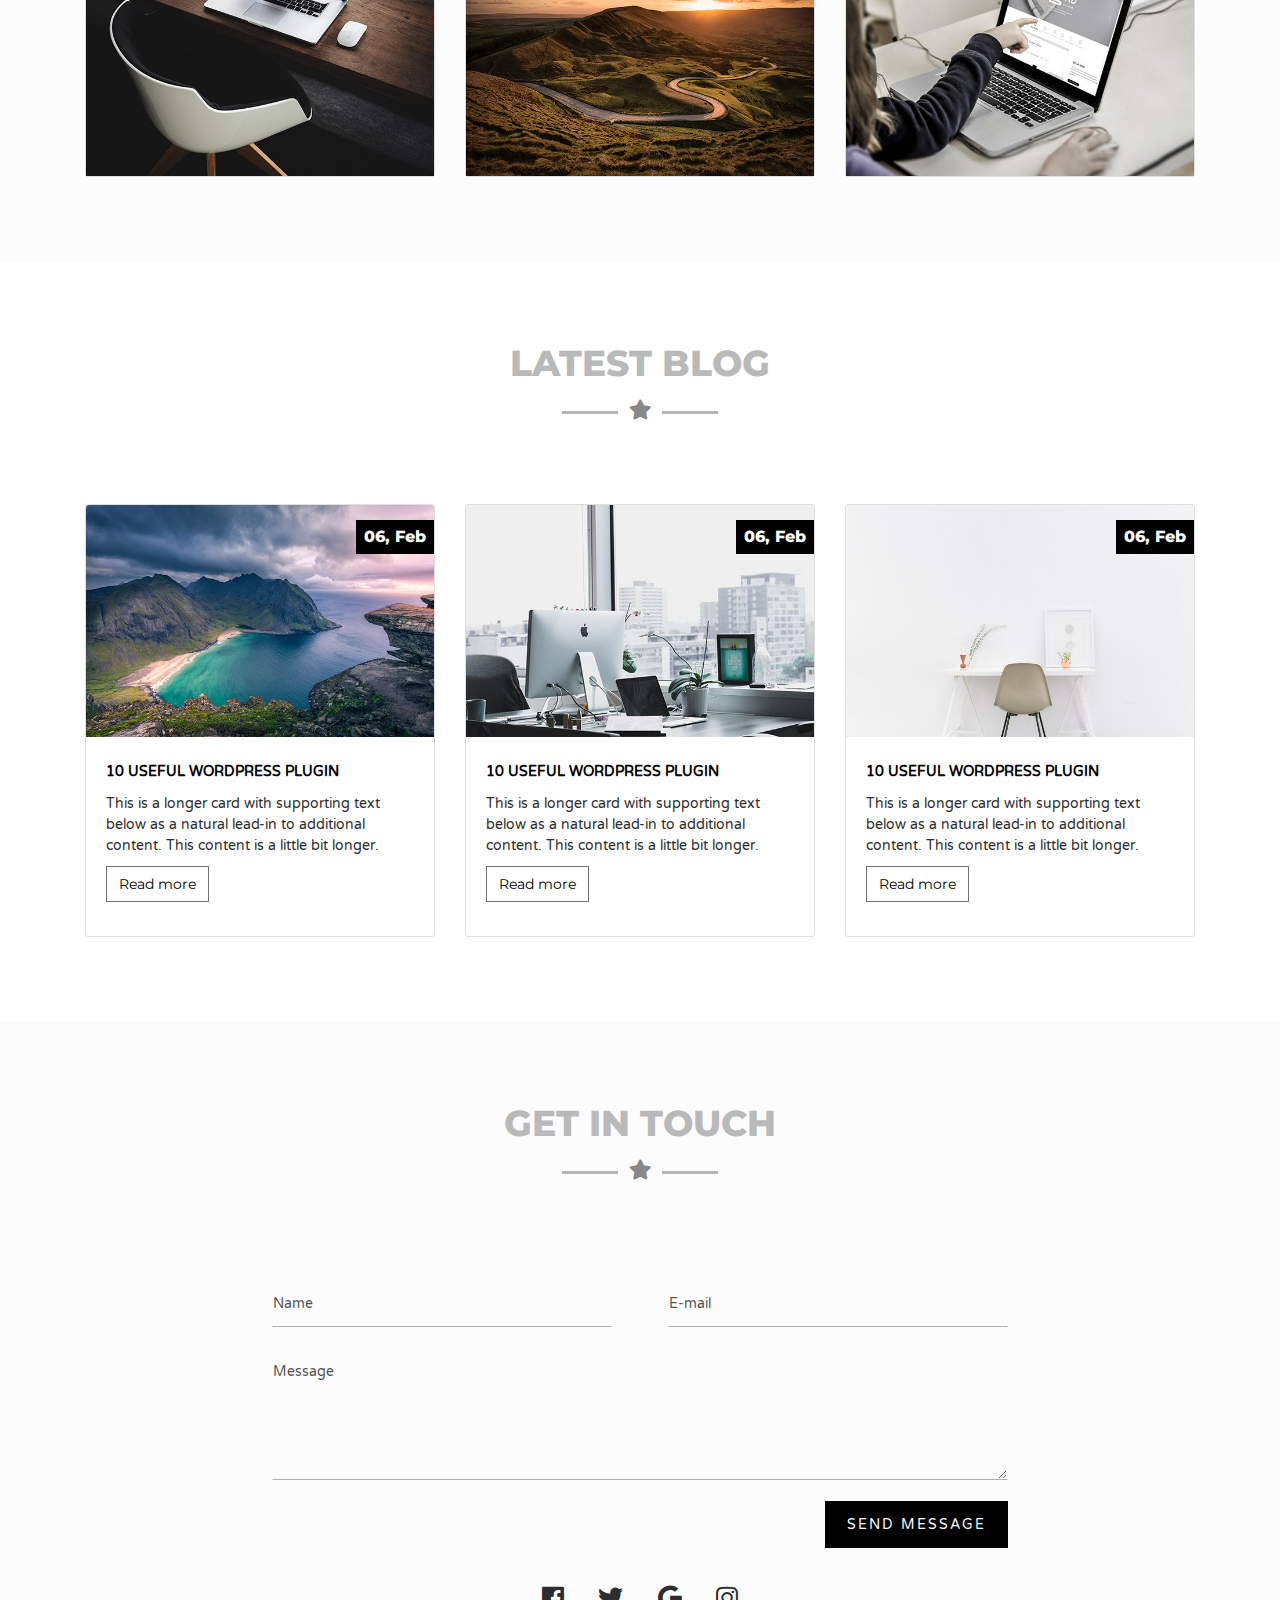
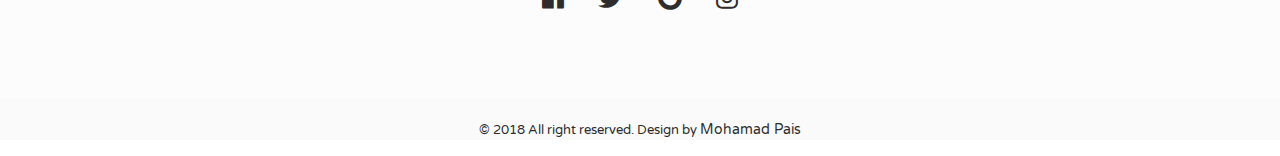
==== commit aa008202: "Merubah index html dengan text dummy lorem panjang" ====
--- a/index.html
+++ b/index.html
@@ -7,7 +7,7 @@
     <meta name="author" content="">
     <link rel="icon" href="favicon.ico">
 
-    <title>MyWebsite</title>
+    <title>My Portofolio</title>
 	
 	<!-- Google Fonts -->
 	<link href="https://fonts.googleapis.com/css?family=Montserrat:400,800" rel="stylesheet">
@@ -141,7 +141,12 @@
 						<div class="text-center">
 							<i class="fas fa-desktop fa-3x"></i>
 							<h5>Web design</h5>
-							<p>Lorem Ipsum is simply dummy text of the printing and typesetting industry. Lorem Ipsum has been the industry's standard dummy text ever since the 1500s</p>
+							<p>Lorem ipsum dolor sit amet, consectetur adipisicing elit, sed do eiusmod
+							tempor incididunt ut labore et dolore magna aliqua. Ut enim ad minim veniam,
+							quis nostrud exercitation ullamco laboris nisi ut aliquip ex ea commodo
+							consequat. Duis aute irure dolor in reprehenderit in voluptate velit esse
+							cillum dolore eu fugiat nulla pariatur. Excepteur sint occaecat cupidatat non
+							proident, sunt in culpa qui officia deserunt mollit anim id est laborum.</p>
 						</div>
 					</div>
 				</div>
@@ -151,7 +156,12 @@
 						<div class="text-center">
 							<i class="fab fa-wordpress-simple fa-3x"></i>
 							<h5>Wordpress</h5>
-							<p>Lorem Ipsum is simply dummy text of the printing and typesetting industry. Lorem Ipsum has been the industry's standard dummy text ever since the 1500s</p>
+							<p>Lorem ipsum dolor sit amet, consectetur adipisicing elit, sed do eiusmod
+							tempor incididunt ut labore et dolore magna aliqua. Ut enim ad minim veniam,
+							quis nostrud exercitation ullamco laboris nisi ut aliquip ex ea commodo
+							consequat. Duis aute irure dolor in reprehenderit in voluptate velit esse
+							cillum dolore eu fugiat nulla pariatur. Excepteur sint occaecat cupidatat non
+							proident, sunt in culpa qui officia deserunt mollit anim id est laborum.</p>
 						</div>
 					</div>
 				</div>
@@ -161,7 +171,12 @@
 						<div class="text-center">
 							<i class="fas fa-mobile-alt fa-3x"></i>
 							<h5>Responsive</h5>
-							<p>Lorem Ipsum is simply dummy text of the printing and typesetting industry. Lorem Ipsum has been the industry's standard dummy text ever since the 1500s</p>
+							<p>Lorem ipsum dolor sit amet, consectetur adipisicing elit, sed do eiusmod
+							tempor incididunt ut labore et dolore magna aliqua. Ut enim ad minim veniam,
+							quis nostrud exercitation ullamco laboris nisi ut aliquip ex ea commodo
+							consequat. Duis aute irure dolor in reprehenderit in voluptate velit esse
+							cillum dolore eu fugiat nulla pariatur. Excepteur sint occaecat cupidatat non
+							proident, sunt in culpa qui officia deserunt mollit anim id est laborum.</p>
 						</div>
 					</div>
 				</div>
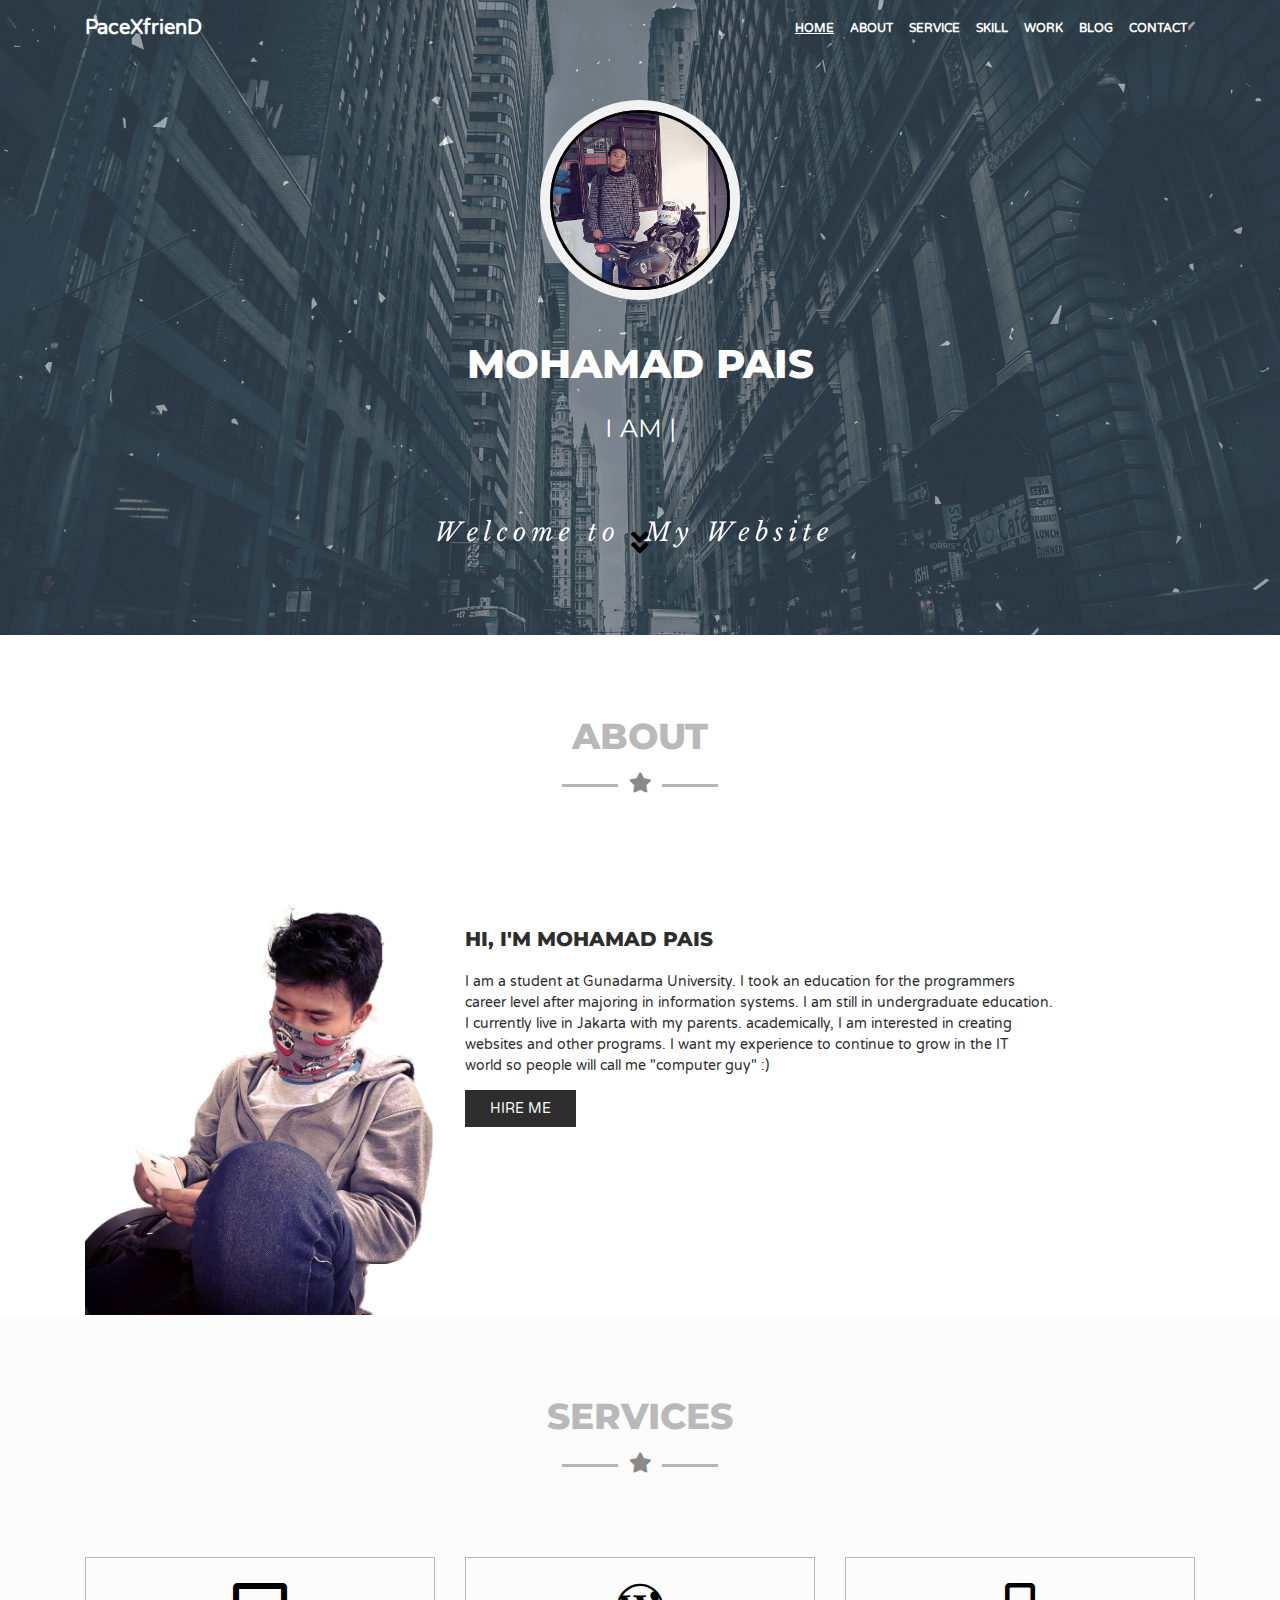
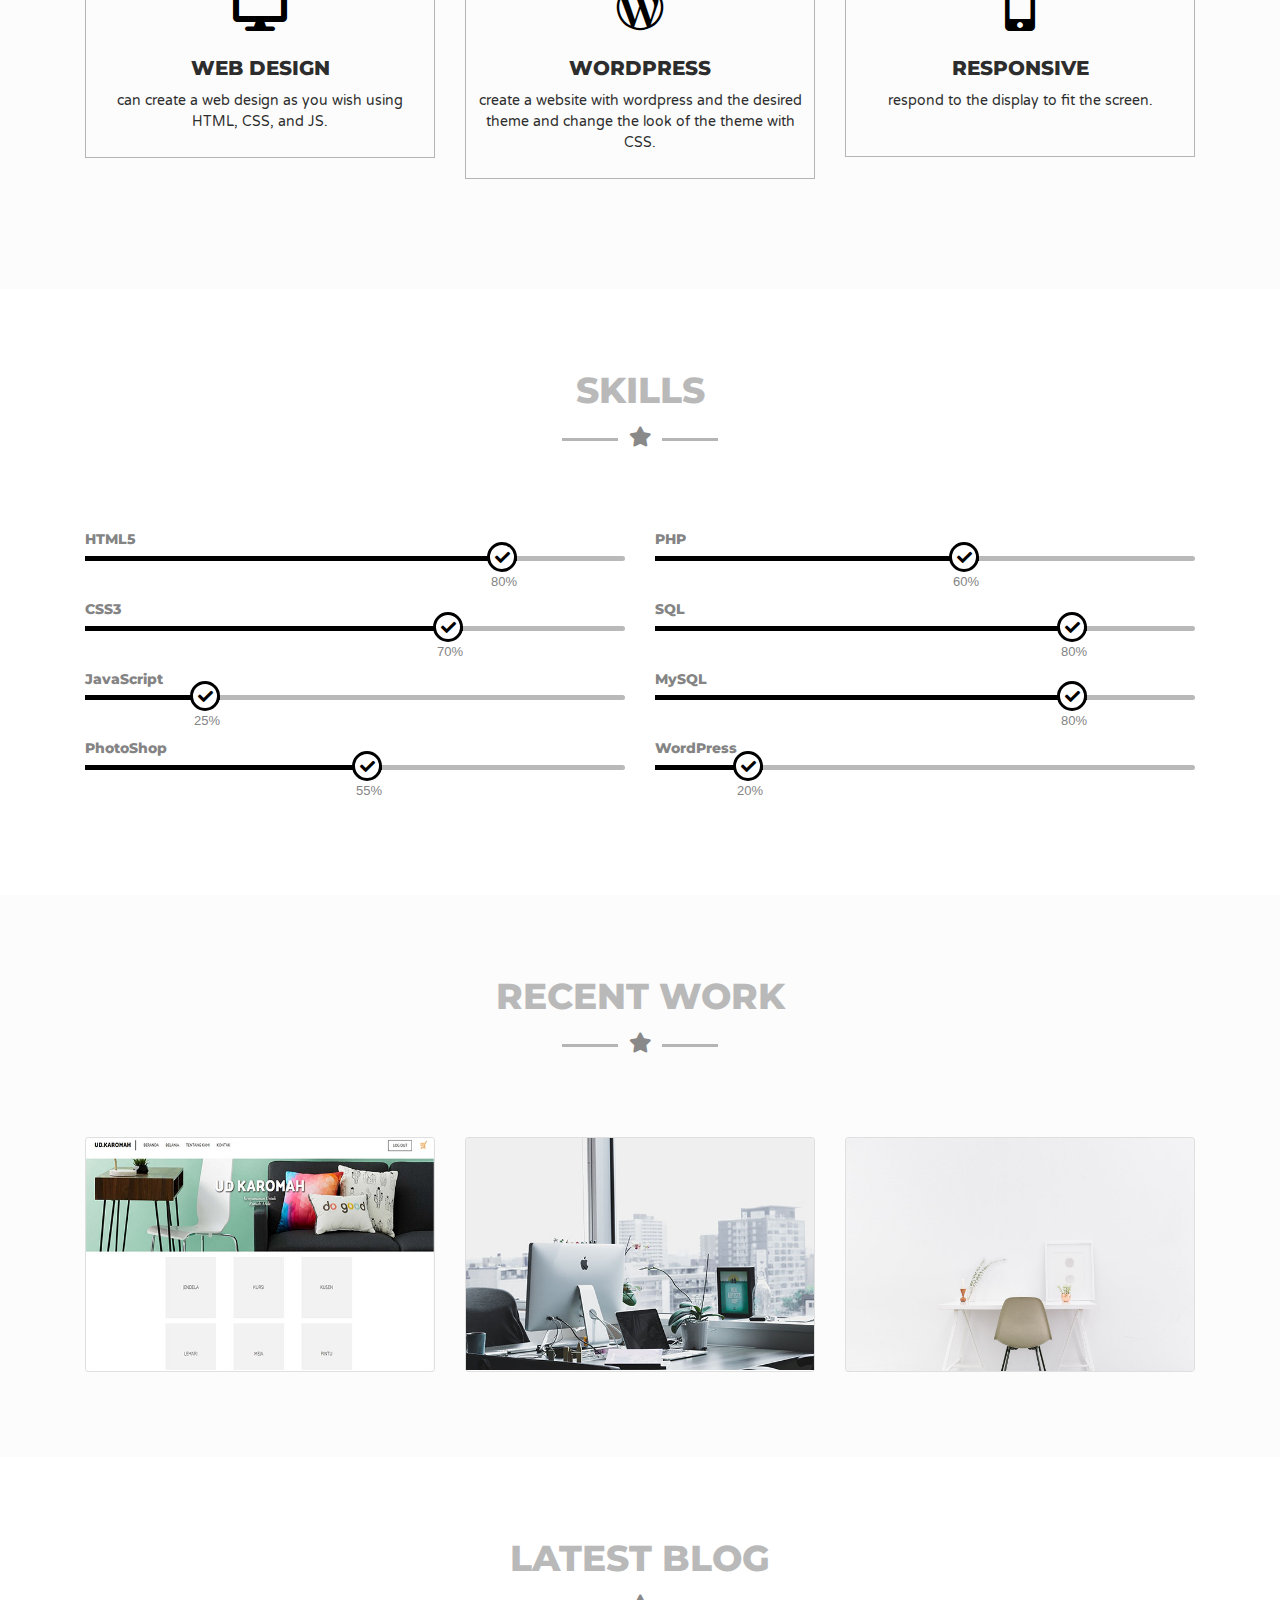
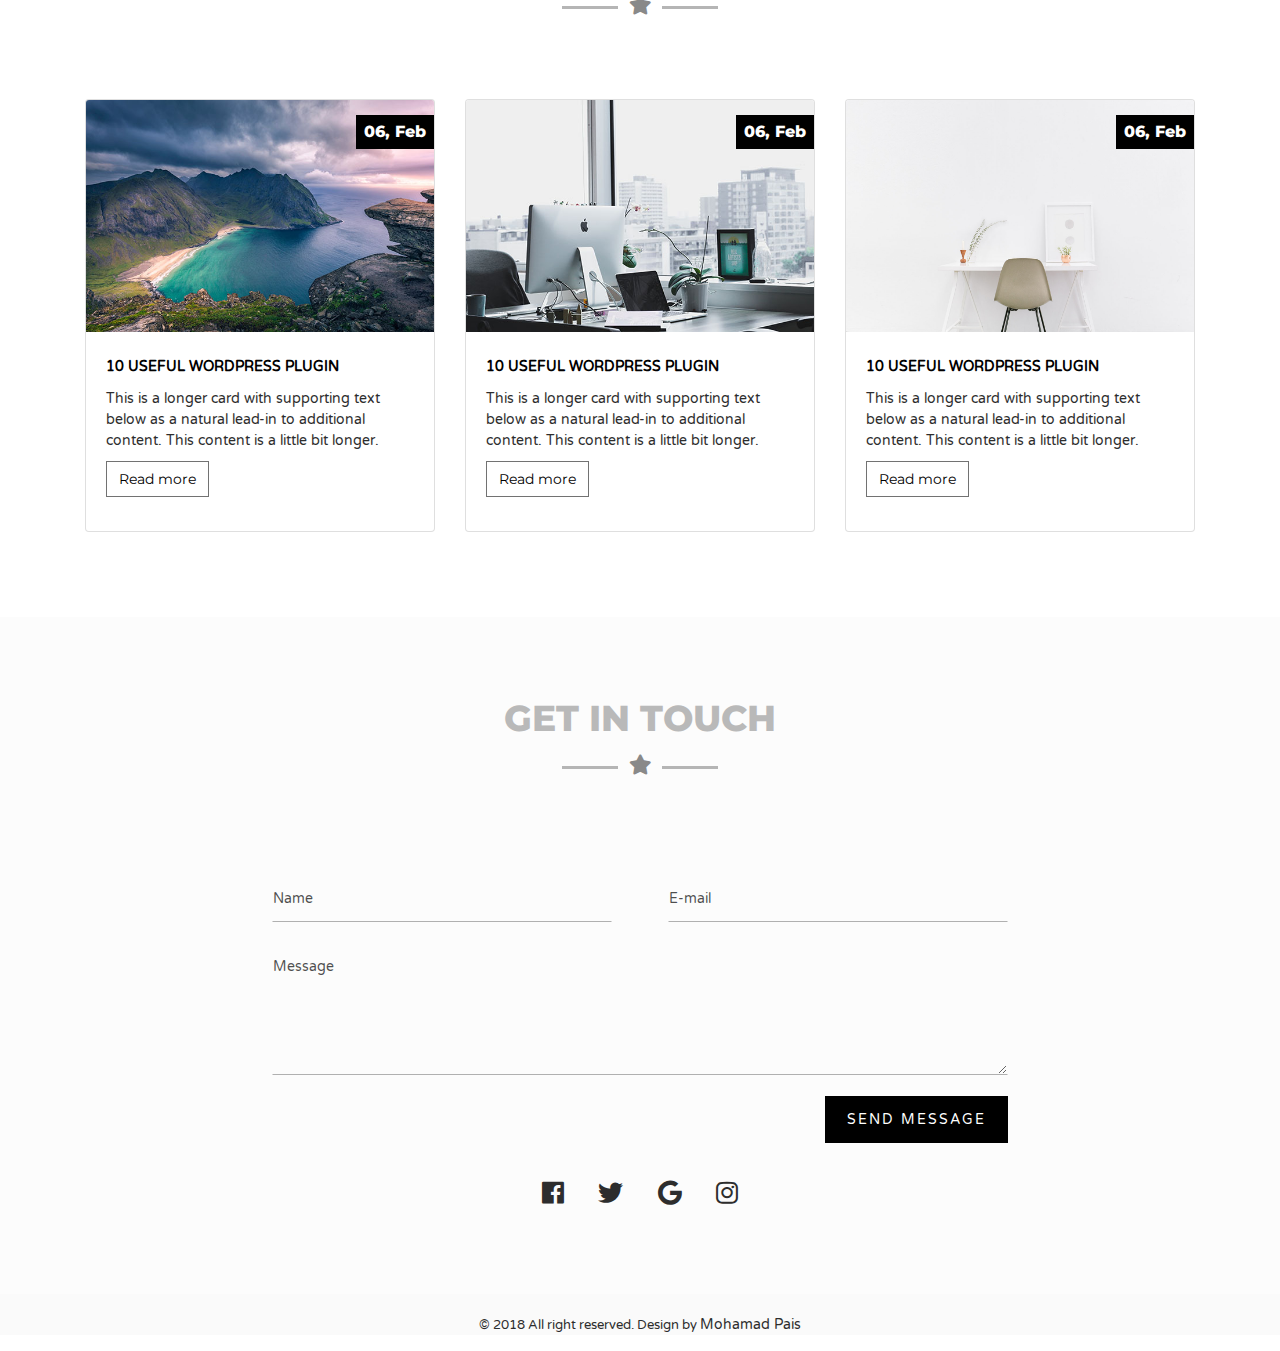
==== commit 028c0b7e: "memperbaiki tampilan" ====
--- a/index.html
+++ b/index.html
@@ -141,12 +141,7 @@
 						<div class="text-center">
 							<i class="fas fa-desktop fa-3x"></i>
 							<h5>Web design</h5>
-							<p>Lorem ipsum dolor sit amet, consectetur adipisicing elit, sed do eiusmod
-							tempor incididunt ut labore et dolore magna aliqua. Ut enim ad minim veniam,
-							quis nostrud exercitation ullamco laboris nisi ut aliquip ex ea commodo
-							consequat. Duis aute irure dolor in reprehenderit in voluptate velit esse
-							cillum dolore eu fugiat nulla pariatur. Excepteur sint occaecat cupidatat non
-							proident, sunt in culpa qui officia deserunt mollit anim id est laborum.</p>
+							<p>can create a web design as you wish using HTML, CSS, and JS.</p>
 						</div>
 					</div>
 				</div>
@@ -156,12 +151,7 @@
 						<div class="text-center">
 							<i class="fab fa-wordpress-simple fa-3x"></i>
 							<h5>Wordpress</h5>
-							<p>Lorem ipsum dolor sit amet, consectetur adipisicing elit, sed do eiusmod
-							tempor incididunt ut labore et dolore magna aliqua. Ut enim ad minim veniam,
-							quis nostrud exercitation ullamco laboris nisi ut aliquip ex ea commodo
-							consequat. Duis aute irure dolor in reprehenderit in voluptate velit esse
-							cillum dolore eu fugiat nulla pariatur. Excepteur sint occaecat cupidatat non
-							proident, sunt in culpa qui officia deserunt mollit anim id est laborum.</p>
+							<p>create a website with wordpress and the desired theme and change the look of the theme with CSS.</p>
 						</div>
 					</div>
 				</div>
@@ -171,12 +161,7 @@
 						<div class="text-center">
 							<i class="fas fa-mobile-alt fa-3x"></i>
 							<h5>Responsive</h5>
-							<p>Lorem ipsum dolor sit amet, consectetur adipisicing elit, sed do eiusmod
-							tempor incididunt ut labore et dolore magna aliqua. Ut enim ad minim veniam,
-							quis nostrud exercitation ullamco laboris nisi ut aliquip ex ea commodo
-							consequat. Duis aute irure dolor in reprehenderit in voluptate velit esse
-							cillum dolore eu fugiat nulla pariatur. Excepteur sint occaecat cupidatat non
-							proident, sunt in culpa qui officia deserunt mollit anim id est laborum.</p>
+							<p>respond to the display to fit the screen.</p>
 						</div>
 					</div>
 				</div>
@@ -244,9 +229,9 @@
 					
 					<h3 class="progressbar-title">JavaScript</h3>
 					<div class="progress">
-						<div class="text-center progress-bar" style="width: 20%; background: #000000;">
+						<div class="text-center progress-bar" style="width: 25%; background: #000000;">
 							<span class="progress-icon fas fa-check" style="border-color:#000000; color:#000000;"></span>
-							<div class="progress-value">20%</div>
+							<div class="progress-value">25%</div>
 						</div>
 					</div>
 					
@@ -262,9 +247,9 @@
 				<div class="col-md-6">
 					<h3 class="progressbar-title">PHP</h3>
 					<div class="progress">
-						<div class="text-center progress-bar" style="width: 70%; background: #000;">
+						<div class="text-center progress-bar" style="width: 60%; background: #000;">
 							<span class="progress-icon fas fa-check" style="border-color:#000; color:#000;"></span>
-							<div class="progress-value">70%</div>
+							<div class="progress-value">60%</div>
 						</div>
 					</div>
 		 
@@ -278,17 +263,17 @@
 					
 					<h3 class="progressbar-title">MySQL</h3>
 					<div class="progress">
-						<div class="text-center progress-bar" style="width: 90%; background: #000;">
+						<div class="text-center progress-bar" style="width: 80%; background: #000;">
 							<span class="progress-icon fas fa-check" style="border-color:#000; color:#000;"></span>
-							<div class="progress-value">90%</div>
+							<div class="progress-value">80%</div>
 						</div>
 					</div>
 					
 					<h3 class="progressbar-title">WordPress</h3>
 					<div class="progress">
-						<div class="text-center progress-bar" style="width: 40%; background: #000;">
+						<div class="text-center progress-bar" style="width: 20%; background: #000;">
 							<span class="progress-icon fas fa-check" style="border-color:#000; color:#000;"></span>
-							<div class="progress-value">40%</div>
+							<div class="progress-value">20%</div>
 						</div>
 					</div>
 				</div>
@@ -386,86 +371,6 @@
 			  
 			</div>
 			
-			<br>
-			
-			<div class="card-deck">
-			  <div class="card">
-				<img class="card-img-top" src="images/image03.jpg" data-toggle="modal" data-target="#modal-four" alt="Card image cap">
-				
-				<!-- Modal -->
-				<div class="modal fade" id="modal-four" tabindex="-1" role="dialog" aria-labelledby="exampleModalCenterTitle" aria-hidden="true">
-				  <div class="modal-dialog modal-dialog-centered" role="document">
-					<div class="modal-content">
-					  <div class="modal-header">
-						<h5 class="modal-title" id="exampleModalLongTitle">Project title</h5>
-						<button type="button" class="close" data-dismiss="modal" aria-label="Close">
-						  <span aria-hidden="true">&times;</span>
-						</button>
-					  </div>
-					  <div class="modal-body">
-						<img class="modal-image" src="images/image03.jpg" alt=""/>
-						
-					  </div>
-					  <div class="modal-footer">
-						<button type="button" class="btn btn-secondary" data-dismiss="modal">Close</button>
-						<a href="" class="btn btn-dark">Live preview</a>
-					  </div>
-					</div>
-				  </div>
-				</div>
-			  </div>
-			  
-			  <div class="card">
-			    <img class="card-img-top" src="images/image04.jpg" data-toggle="modal" data-target="#modal-five" alt="Card image cap">
-			  
-			    <!-- Modal -->
-				<div class="modal fade" id="modal-five" tabindex="-1" role="dialog" aria-labelledby="exampleModalCenterTitle" aria-hidden="true">
-				  <div class="modal-dialog modal-dialog-centered" role="document">
-					<div class="modal-content">
-					  <div class="modal-header">
-						<h5 class="modal-title" id="exampleModalLongTitle">Project title</h5>
-						<button type="button" class="close" data-dismiss="modal" aria-label="Close">
-						  <span aria-hidden="true">&times;</span>
-						</button>
-					  </div>
-					  <div class="modal-body">
-						<img class="modal-image" src="images/image04.jpg" alt=""/>
-						
-					  </div>
-					  <div class="modal-footer">
-						<button type="button" class="btn btn-secondary" data-dismiss="modal">Close</button>
-						<a href="" class="btn btn-dark">Live preview</a>
-					  </div>
-					</div>
-				  </div>
-				</div>
-			  </div>
-			  
-			  <div class="card">
-				<img class="card-img-top" src="images/image05.jpg" data-toggle="modal" data-target="#modal-six" alt="Card image cap">
-				
-				<!-- Modal -->
-				<div class="modal fade" id="modal-six" tabindex="-1" role="dialog" aria-labelledby="exampleModalCenterTitle" aria-hidden="true">
-				  <div class="modal-dialog modal-dialog-centered" role="document">
-					<div class="modal-content">
-					  <div class="modal-header">
-						<h5 class="modal-title" id="exampleModalLongTitle">Project title</h5>
-						<button type="button" class="close" data-dismiss="modal" aria-label="Close">
-						  <span aria-hidden="true">&times;</span>
-						</button>
-					  </div>
-					  <div class="modal-body">
-						<img class="modal-image" src="images/image05.jpg" alt=""/>
-						
-					  </div>
-					  <div class="modal-footer">
-						<button type="button" class="btn btn-secondary" data-dismiss="modal">Close</button>
-						<a href="" class="btn btn-dark">Live preview</a>
-					  </div>
-					</div>
-				  </div>
-				</div>
-			  </div>
 			  
 			</div>
 		</div>
@@ -559,7 +464,7 @@
 	<!-- Footer -->
 	<footer>
 		<div class="container">
-			<p>&copy; 2018 All right reserved. Design by <a href="http://kawsar.ga/">Mohamad Pais	</a></p>
+			<p>&copy; 2018 All right reserved. Design by <a href="https://www.facebook.com/aryrastamanja">Mohamad Pais</a></p>
 		</div>
 	</footer>
 	<!-- End Footer -->
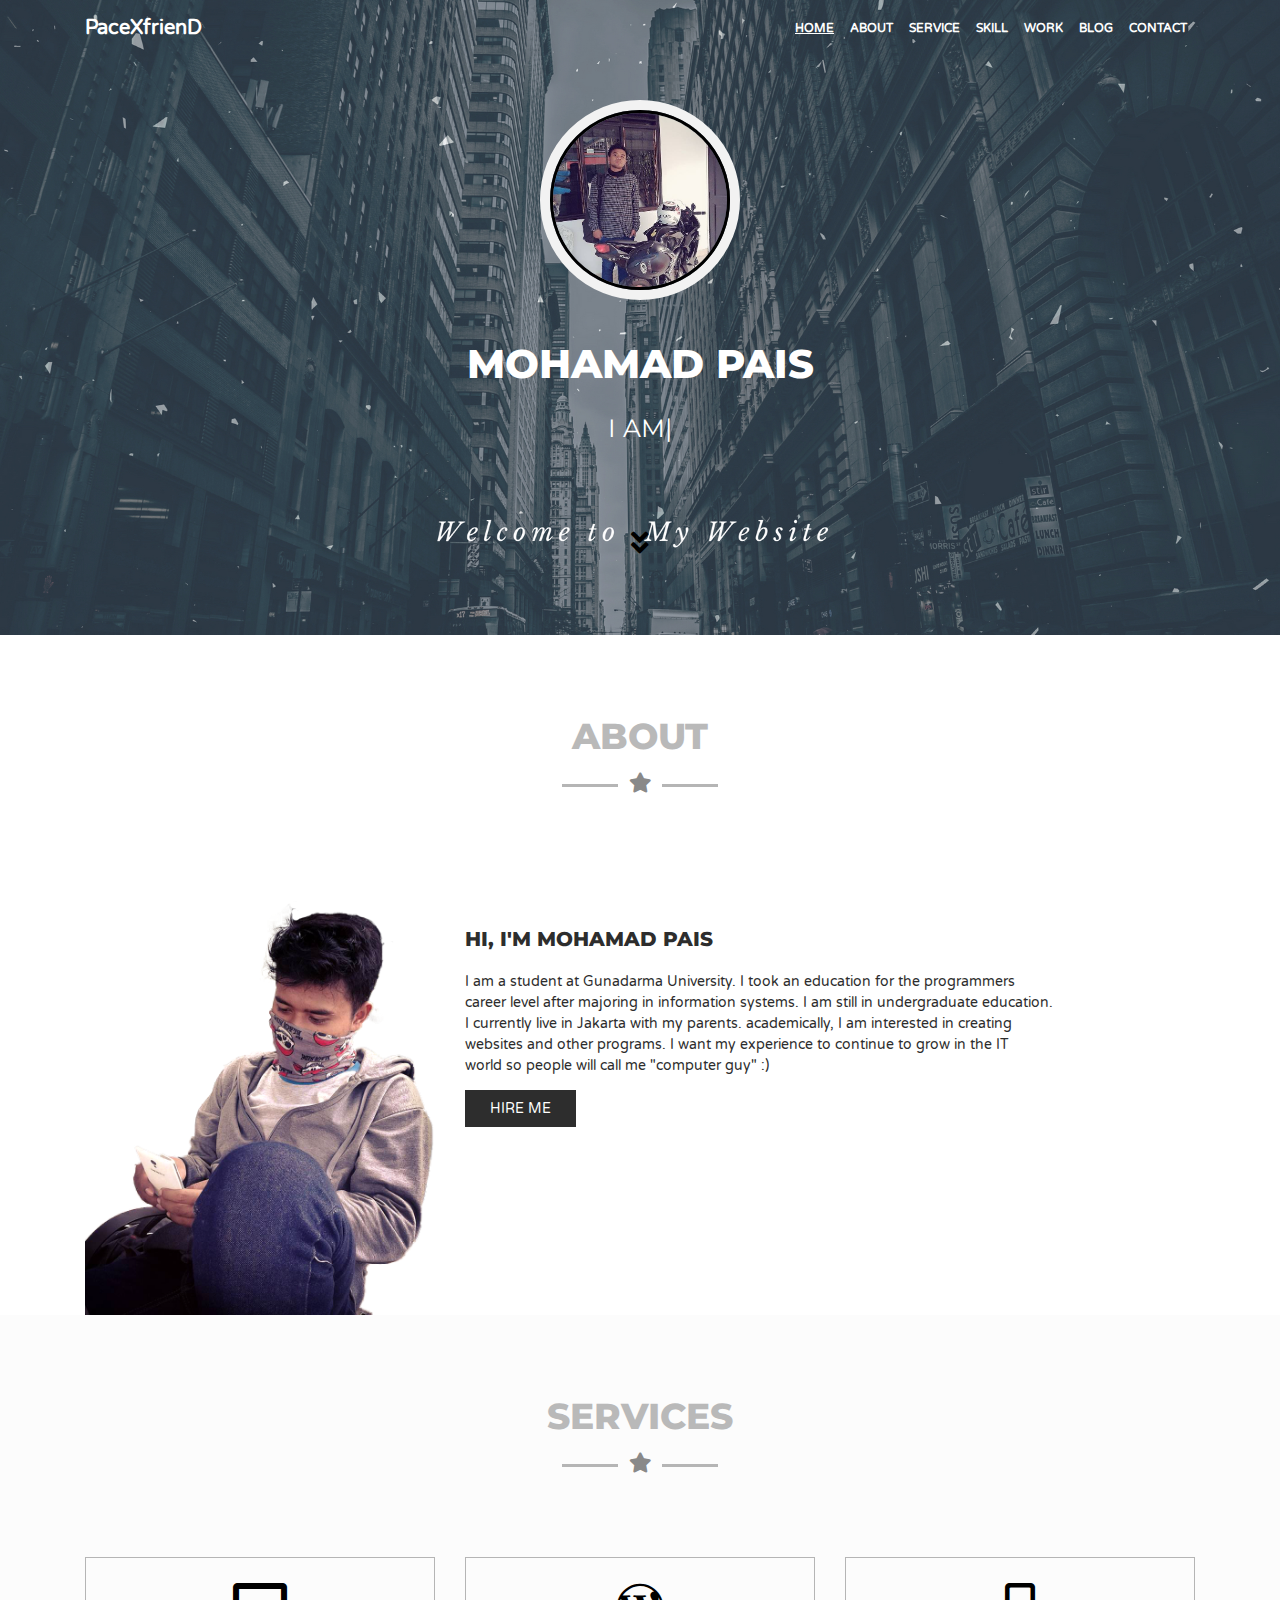
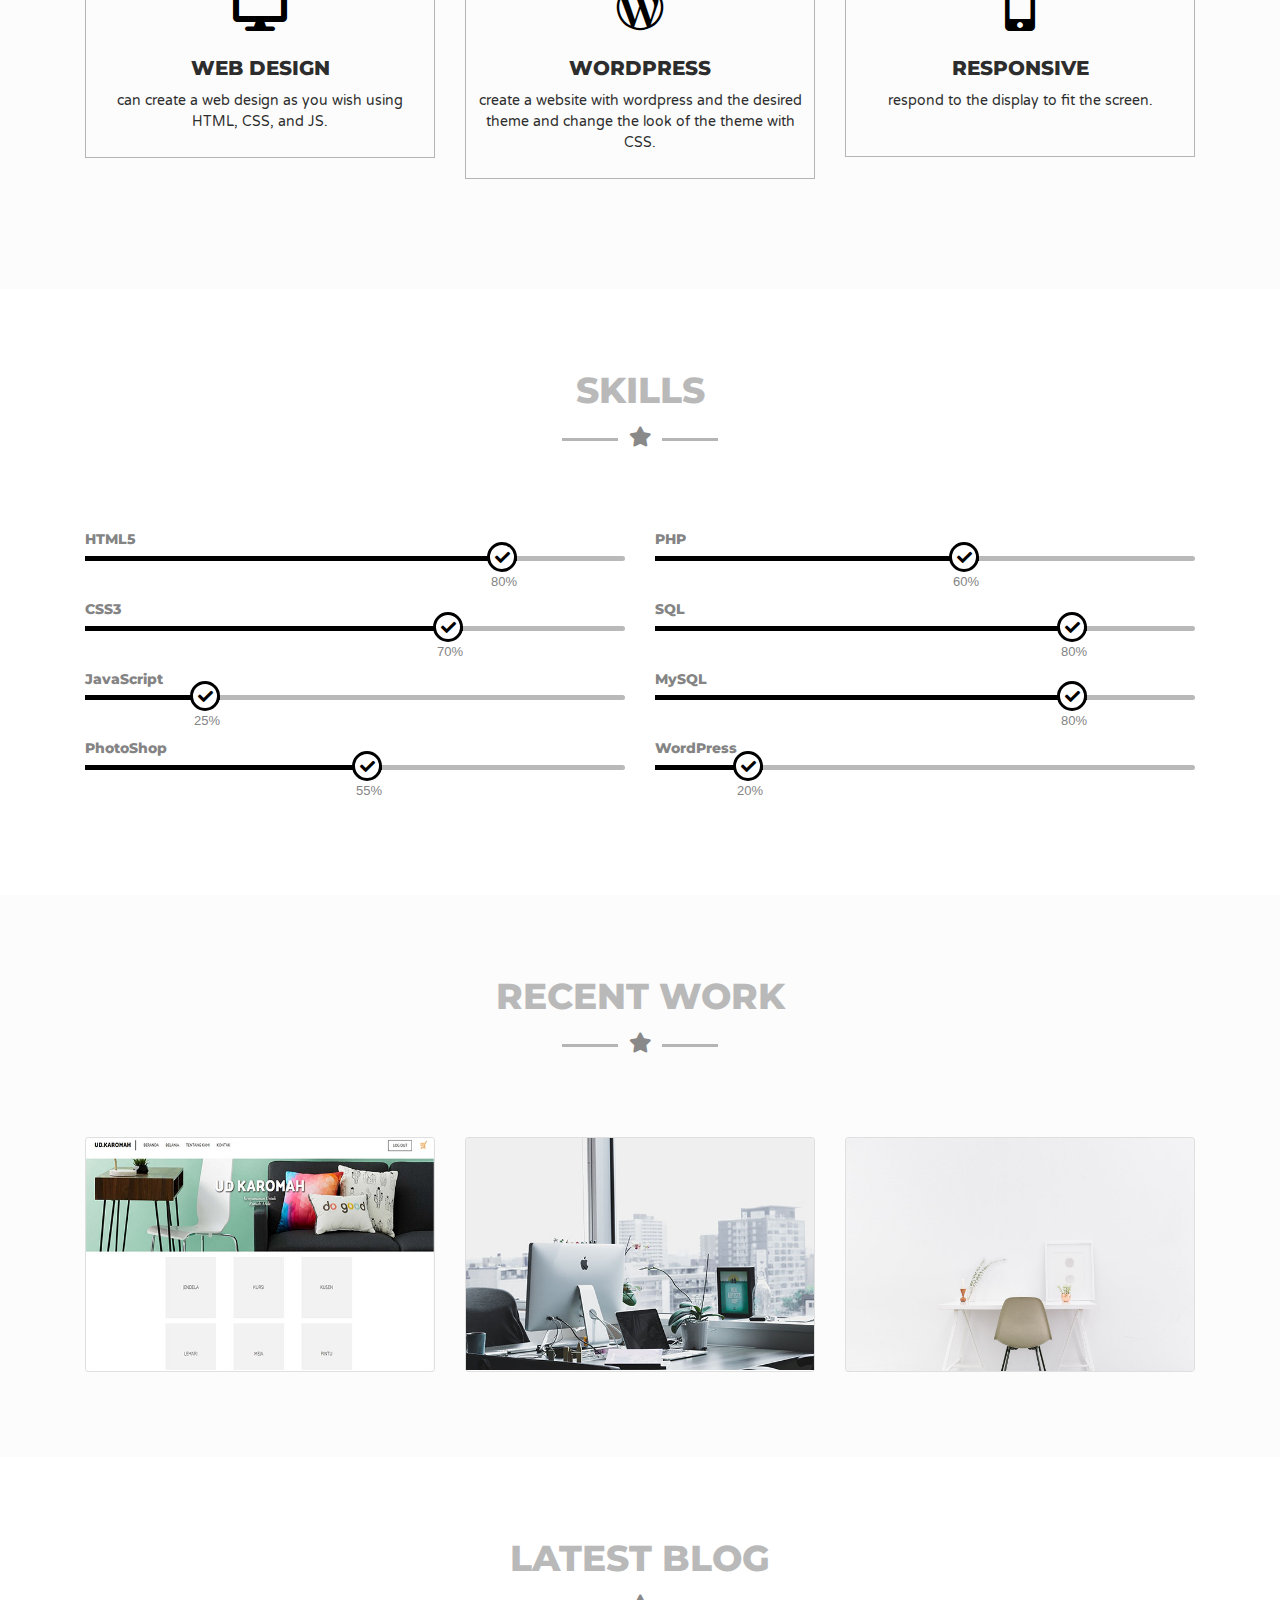
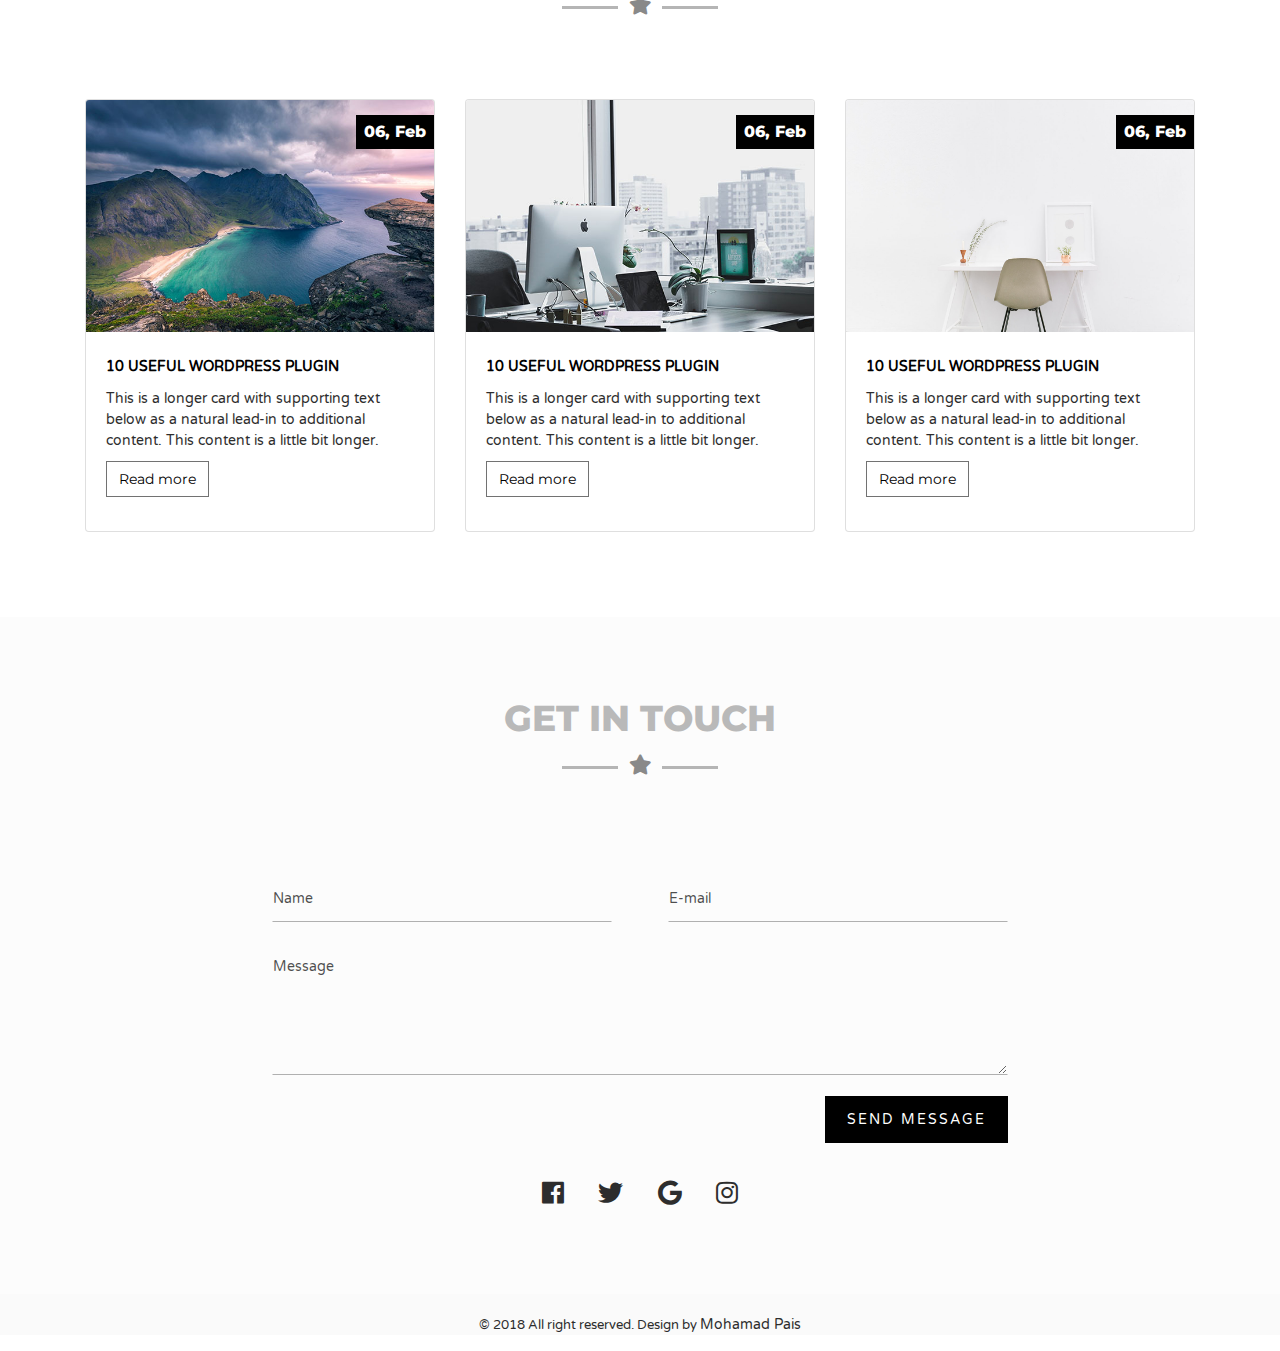
==== commit 12a79f6e: "edit title" ====
--- a/index.html
+++ b/index.html
@@ -7,7 +7,7 @@
     <meta name="author" content="">
     <link rel="icon" href="favicon.ico">
 
-    <title>My Portofolio</title>
+    <title>MyWebsite</title>
 	
 	<!-- Google Fonts -->
 	<link href="https://fonts.googleapis.com/css?family=Montserrat:400,800" rel="stylesheet">
